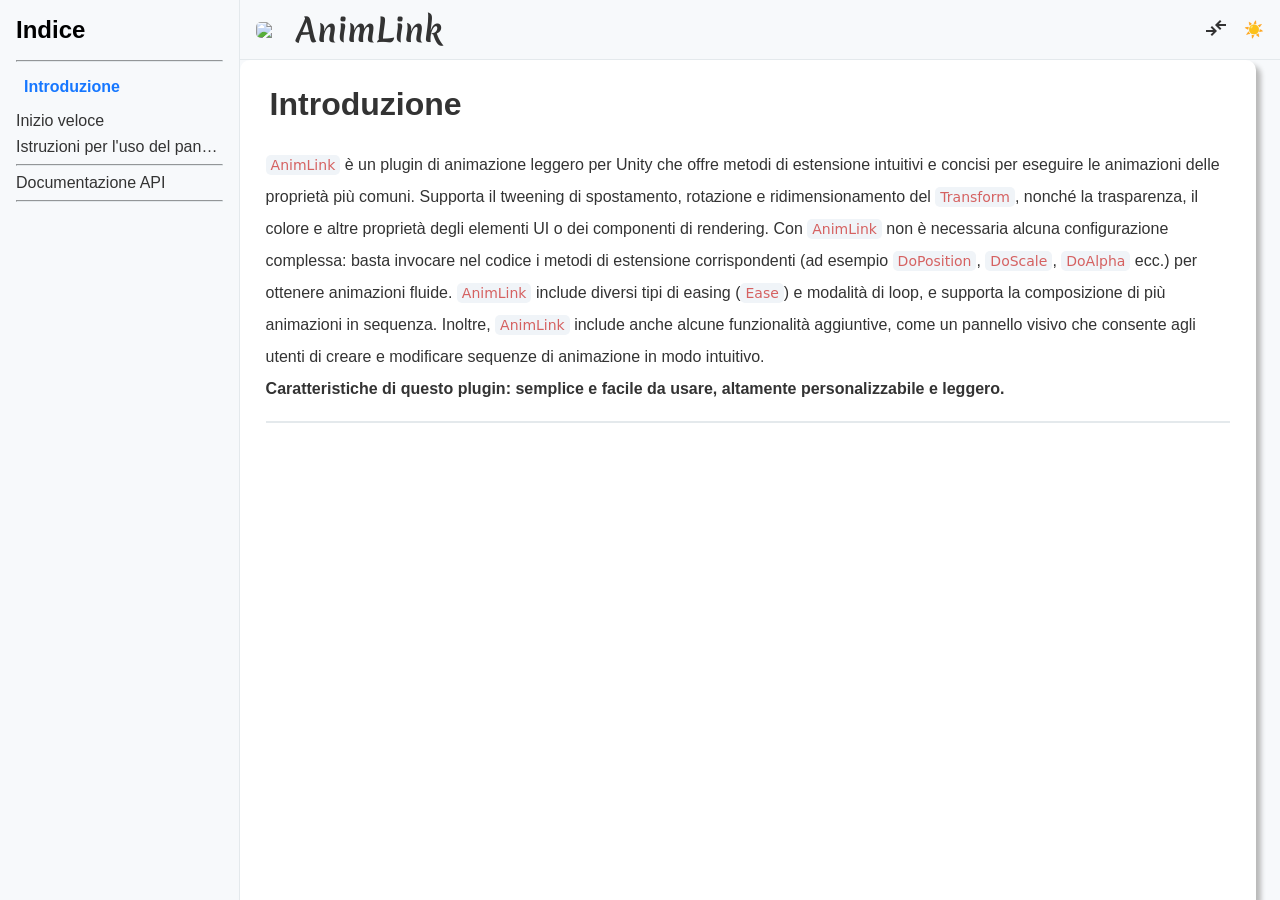
==== index.html @ 0d9405c3 "." ====
<!-- 语义元素(elemento semantico)是一个具有特定含义并能清楚、准确地描述其目的的实体。例如，<aside>、<header>、<section>、... -->
<!doctype html>
<html lang="it" translate="no">
  <head>
    <meta charset="UTF-8" />
    <meta name="viewport" content="width=device-width, initial-scale=1.0" />
    <title>Documentazione AnimLink</title>
    <link rel="stylesheet" href="styles/common-styles.css" id="common-styles" />
    <link rel="stylesheet" href="styles/styles1.css" id="style" />
    <link rel="preconnect" href="https://fonts.googleapis.com" />
    <link rel="preconnect" href="https://fonts.gstatic.com" crossorigin />
    <link
      rel="stylesheet"
      href="https://fonts.googleapis.com/css2?family=Material+Symbols+Outlined:opsz,wght,FILL,GRAD@24,400,0,0&icon_names=compare_arrows"
    />
    <link
      rel="icon"
      href="https://media.istockphoto.com/id/1302329383/vector/two-chain-links-icon-attach-lock-symbol.jpg?s=612x612&w=0&k=20&c=c-dxZOv-E63rdJJ40lKPbO2wbb9y9jJpZ-s10ArX2l8="
    />
    <link
      href="https://fonts.googleapis.com/css2?family=Merienda:wght@300..900&display=swap"
      rel="stylesheet"
    />
  </head>
  <body class="prevent-select">
    <!-- <div>是无意义的容器(“generic”) -->
    <div id="layout">
      <!-- 侧边栏 -->
      <!-- <aside> 是包含相对于主要内容而言边缘或次要内容的元素。 -->
      <aside id="sidebar">
        <h2>Indice</h2>
        <hr />
        <ul>
          <li>
            <a href="#intro" title="Introduzione">Introduzione</a>
          </li>
          <li>
            <a href="#getting-started" title="Inizio veloce">Inizio veloce</a>
          </li>
          <li>
            <a
              href="#visualization-panel"
              title="Istruzioni per l'uso del pannello di visualizzazione"
              >Istruzioni per l'uso del pannello di visualizzazione</a
            >
          </li>
          <li><hr /></li>
          <li>
            <a href="#API-doc" title="Documentazione API">Documentazione API</a>
          </li>
          <li><hr /></li>
        </ul>
      </aside>

      <!-- 主体区域 -->
      <!-- <main> 是一个语义元素，代表文档的主要内容。 -->
      <main id="main">
        <!-- 顶部栏 -->
        <!-- <header> 是一个语义元素，用于表示页面或某个区块的头部内容 -->
        <header id="header">
          <div class="logo">
            <img
              src="https://media.istockphoto.com/id/1302329383/vector/two-chain-links-icon-attach-lock-symbol.jpg?s=612x612&w=0&k=20&c=c-dxZOv-E63rdJJ40lKPbO2wbb9y9jJpZ-s10ArX2l8="
            />
            AnimLink
          </div>
          <div id="right-header">
            <div class="tooltip-wrapper">
              <span class="material-symbols-outlined" id="change-style-img">
                compare_arrows
              </span>
              <span class="tooltip"><p>Cambia stile</p></span>
            </div>
            <div class="tooltip-wrapper">
              <div id="theme-toggle">☀️</div>
              <span class="tooltip"><p>Cambia tema</p></span>
            </div>
          </div>
        </header>

        <!-- 菜单按钮(当视窗小于或等于800px) -->
        <div id="showSidebarDiv">
          <span id="showSidebarBtn"><p>☰ Menù laterale</p></span>
          <div id="translucentScreen"></div>
        </div>

        <!-- 内容区域 -->
        <!-- <article> 是一个元素，表示一个独立且可重复使用的内容。 -->
        <article id="contents">
          <!-- <section> 是一个语义元素，用来把内容按不同主题或话题进行细分，通常包含标题。 -->
          <section id="intro">
            <h1>Introduzione</h1>
            <p>
              <code>AnimLink</code> è un plugin di animazione leggero per Unity
              che offre metodi di estensione intuitivi e concisi per eseguire le
              animazioni delle proprietà più comuni. Supporta il tweening di
              spostamento, rotazione e ridimensionamento del
              <code>Transform</code>, nonché la trasparenza, il colore e altre
              proprietà degli elementi UI o dei componenti di rendering. Con
              <code>AnimLink</code> non è necessaria alcuna configurazione
              complessa: basta invocare nel codice i metodi di estensione
              corrispondenti (ad esempio <code>DoPosition</code>,
              <code>DoScale</code>, <code>DoAlpha</code> ecc.) per ottenere
              animazioni fluide. <code>AnimLink</code> include diversi tipi di
              easing (<code>Ease</code>) e modalità di loop, e supporta la
              composizione di più animazioni in sequenza. Inoltre,
              <code>AnimLink</code> include anche alcune funzionalità
              aggiuntive, come un pannello visivo che consente agli utenti di
              creare e modificare sequenze di animazione in modo intuitivo.
              <br />
              <strong
                >Caratteristiche di questo plugin: semplice e facile da usare,
                altamente personalizzabile e leggero.</strong
              >
            </p>
            <hr />
          </section>
          <section id="getting-started">
            <h1>Inizio veloce</h1>
            <ol style="margin-left: 1rem">
              <li>
                Scarica il plugin:
                <a href="AnimLink V.0.9.1-beta.unitypackage" download
                  >AnimLink V.0.9.1-beta</a
                >
                <br />
              </li>
              <li>
                Importa il plugin <code>AnimLink</code> nel tuo progetto Unity.
              </li>
              <li>
                Aggiungi uno script al <b>GameObject</b> su cui vuoi applicare
                l'animazione e scrivi:
                <br />
                <div class="code-panel">
                  <pre>
<code >using UnityEngine;
using AnimLink; // Prima di usare AnimLink nello script, è necessario importare il namespace AnimLink.
public class Test : MonoBehaviour
{
    public CanvasGroup canvasGroup;
    void Start()
    {
        // Movimento: sposta l'oggetto lungo l'asse X fino alla posizione 3f, in 2 secondi
        transform.DoPosition(3f, 2f, Axis.X).Play();
        // Scala: scala l'oggetto localmente a (2,2,2), in 2 secondi
        transform.DoScale(new Vector3(2f, 2f, 2f), 2f).Play();
        // Trasparenza: cambia l'opacità del CanvasGroup UI a 0 (completamente trasparente), in 1 secondo
        canvasGroup.DoAlpha(0f, 1f).Play();
    }
}</code></pre>
                </div>
              </li>
            </ol>

            <p>
              Nell'esempio sopra, <code>transform.DoPosition</code> equivale a
              modificare <code>transform.position</code> tramite interpolazione,
              ottenendo così un movimento fluido;
              <code>transform.DoScale</code> modifica
              <code>transform.localScale</code>;
              <code>canvasGroup.DoAlpha</code> invece modifica la proprietà
              <code>alpha</code> di <b>CanvasGroup</b> (<b>CanvasGroup</b>
              viene comunemente usato per controllare collettivamente l'opacità
              di più elementi UI). In questo modo puoi facilmente aggiungere
              animazioni agli oggetti direttamente dal codice.
            </p>
            <p>
              ✅ <strong>Suggerimento:</strong> Vuoi saperne di più? Dai
              un'occhiata agli esempi nella cartella
              <code>AnimLink/RunTime/Examples</code>!
            </p>
            <hr />
          </section>
          <section id="visualization-panel">
            <h1>🎬 Istruzioni per l'uso del Pannello Visuale</h1>
            <p>
              Per migliorare l'efficienza della configurazione delle animazioni
              e l'esperienza visiva, il plugin
              <strong><code>AnimLink</code></strong> include un sistema di
              script personalizzati per l'Editor che permette di modificare i
              comandi di animazione direttamente nell'Inspector di Unity. Di
              seguito vengono mostrati il pannello visuale, il flusso operativo
              e altre funzionalità.
            </p>

            <h2>🔹 Componente <code>AnimationCommandGroup</code></h2>
            <p>
              <code>AnimationCommandGroup</code> è uno dei componenti chiave di
              <code>AnimLink</code>, utilizzato per gestire in modo
              centralizzato più comandi di animazione. Ogni comando controlla un
              comportamento animato (ad esempio spostamento, transizione di
              opacità, cambio colore, ecc.). Il relativo
              <code>AnimationCommandGroupPropertyDrawer</code> disegna
              nell'<strong>Inspector</strong> una lista sequenziale di comandi.
              <br /><br />
              Per usarlo, basta aggiungere il componente
              <code>AnimationCommandGroup</code> all'oggetto di scena:
              nell'<strong>Inspector</strong> potrai aggiungere, modificare e
              rimuovere visivamente ogni comando animazione. Ogni commando
              consente di impostare il tipo di animazione (es.
              <code>DoPosition</code>, <code>DoAlpha</code>), il valore
              obiettivo, la durata, il tipo di easing, la modalità di loop e
              altro, e di cliccare un pulsante di anteprima per vedere in tempo
              reale l'effetto. <br /><br />
              Inoltre, ogni gruppo di comandi di animazione può essere
              configurato per essere riprodotto in modo simultaneo (cioè allo
              stesso tempo) o sequenziale. In questo modo è possibile creare
              rapidamente effetti animati complessi senza scrivere alcun codice
              di animazione, migliorando notevolmente l'efficienza dello
              sviluppo.
            </p>

            <div class="video">
              <h3>
                🎥 Video di esempio: aggiunta, configurazione e utilizzo di un
                gruppo di comandi
              </h3>
              <video
                controls
                preload="none"
                data-src="videos/add-config-use-commands.mp4"
              ></video>
            </div>

            <h2>🔹 Componente <code>AnimationCommand</code></h2>
            <p>
              Se ti serve un singolo effetto animato, puoi usare direttamente il
              componente <code>AnimationCommand</code>, che rappresenta un
              singolo comando. Ogni comando include tipo di animazione
              (spostamento, scala, opacità, ecc.), valore obiettivo, durata,
              easing, modalità di loop e altri parametri. Nel pannello
              <strong>Inspector</strong> è disegnato tramite
              <code>AnimationCommandPropertyDrawer</code> per un editing
              intuitivo, permettendoti di configurare l'animazione senza
              scrivere codice.
            </p>

            <div class="video">
              <h3>🎥 Video di esempio: utilizzo di AnimationCommand</h3>
              <video
                controls
                preload="none"
                data-src="videos/use-single-command.mp4"
              ></video>
            </div>

            <h2>🔹 Funzionalità Aggiuntive</h2>
            <p>
              Il plugin include inoltre diversi strumenti ausiliari per
              migliorare l'esperienza di editing:
            </p>
            <ul style="margin-left: 2rem">
              <li>
                <code>HelpBoxAttribute</code>: mostra un messagio di
                suggerimento nell'<strong>Inspector</strong>.
                <br />
                Esempio di codice:
                <br />
                <img src="images/helpbox-code.png" />
                <br />
                Esempio di effetto:
                <br />
                <img src="images/helpbox-inspector.png" />
              </li>
              <li>
                Componente <code>FunctionPlus</code>: ispirato a
                <strong>UnityEvent</strong> nell'<strong>Inspector</strong>, ma
                ottimizzato per questo plugin, offre una configurazione più
                flessibile delle chiamate di funzione.
                <code>FunctionPlus</code> supporta diversi tipi di argomenti
                (tra cui <code>int</code>, <code>float</code>,
                <code>string</code>, <code>List&lt;T&gt;</code>,
                <code>Vector3</code>, <code>Quaternion</code>), ma solo metodi
                con ritorno <code>void</code> o <code>IEnumerator</code>.
                <div class="video">
                  <h3>🎥 Video di esempio: utilizzo di FunctionPlus</h3>
                  <video
                    controls
                    preload="none"
                    data-src="videos/functionPlus.mp4"
                  ></video>
                </div>
                <p>
                  ✅ <strong>Suggerimento:</strong> il componente
                  <code>FunctionPlus</code> può essere utilizzato all'interno di
                  <code>AnimationCommandGroup</code> e non in
                  <code>AnimationCommand</code>.
                </p>
              </li>
            </ul>
            <hr />
          </section>

          <!-- table th(table header) 是表的表头。table tr(table row) 是表的一行。table td(table data)是表格元素 -->
          <section id="API-doc">
            <h2>
              Non è ancora pronta, ma arriverà presto, restate sintonizzati…
            </h2>
            <!--
            <h1>Documentazione API</h1>
            <p><strong>namespace:</strong><code>AnimLink</code></p>
            <hr />
            <h2>1. AnimationSequence</h2>
            <p>
              Gestisce ed esegue in sequenza una serie di comandi di animazione,
              ritardi e callback.
            </p>
            <h3>Proprietà pubbliche</h3>
            <p>
              <code>public List&lt;AnimationItem&gt; Items { get; }</code>:
              lista degli elementi aggiunti.
            </p>
            <h3>Metodi pubblici</h3>
            <pre
              class="code-panel"
            ><code>public AnimationSequence Append(IAnimationCommand command, bool wait = true) 
public AnimationSequence Append(float delay, bool gameTime = true) 
public AnimationSequence Append(Action action) 
public AnimationSequence Append(FunctionPlus functionPlus, bool wait = false)

public AnimationSequence Insert(int index, IAnimationCommand command, bool wait = true)
public AnimationSequence Insert(int index, FunctionPlus functionPlus, bool wait = false)
public AnimationSequence Insert(int index, float delay, bool gameTime = true)
public AnimationSequence Insert(int index, Action action)

public AnimationSequence RemoveAt(int index)
public AnimationSequence Remove(IAnimationCommand command)
public AnimationSequence Remove(FunctionPlus functionPlus)
public AnimationSequence Remove(Action action)

public AnimationSequence Clear()

public void Play()
public void Stop()
</code></pre>

            <p>
              <strong>Note:</strong> Append/Insert aggiungono comandi;
              Remove/RemoveAt/Clear li rimuovono; <code>Play()</code> avvia
              l'animazione, <code>Stop()</code> la ferma.
            </p>
            <hr />
            <h2>2. AnimLinkExtension (metodi di estensione)</h2>
            <p>
              Fornisce un'interfaccia animata a catena per i componenti comuni,
              restituendo un'istanza di
              <code>IAnimationCommand</code>, con supporto alla configurazione a
              catena.
            </p>
            <div class="table-wrapper">
              <table>
                <tr>
                  <th>Metodo</th>
                  <th>Firma del metodo</th>
                  <th>Descrizione</th>
                </tr>
                <tr>
                  <td>DoPath</td>
                  <td>
                    <pre><code>DoPath(this Transform t, Vector3[] path, float duration, int times, 
      DoPath.AnimType animType, DoPath.PathType pathType, Ease ease, 
      int samplesPerSegment=50)</code></pre>
                  </td>
                  <td>
                    Sposta lungo un percorso, supporta Lineare / Catmull-Rom /
                    Bézier.
                  </td>
                </tr>
                <tr>
                  <td>DoPosition (Asse)</td>
                  <td>
                    <pre><code>DoPosition(this Transform t, Axis axis, float target, float duration, 
          int times, DoPosition.AxisAnimType animType, Ease ease = Ease.Linear, 
          Space space = Space.World)</code></pre>
                  </td>
                  <td>Sposta lungo un asse specifico.</td>
                </tr>
                <tr>
                  <td>DoPosition (Vettore)</td>
                  <td>
                    <pre><code>DoPosition(this Transform t, Vector3 position, float duration, 
          int times, Base_AnimType animType, Ease ease = Ease.Linear, 
          Space space = Space.World)</code></pre>
                  </td>
                  <td>Sposta verso una posizione specifica.</td>
                </tr>
                <tr>
                  <td>DoScale (Asse)</td>
                  <td>
                    <pre><code>DoScale(this Transform transform, Axis axis, float target, float duration, 
        int times, Base_AnimType animType, Ease ease = Ease.Linear)</code></pre>
                  </td>
                  <td>Scala lungo l'asse specificato.</td>
                </tr>
                <tr>
                  <td>DoScale (Vettore)</td>
                  <td>
                    <pre><code>DoScale(this Transform transform, Vector3 localScale, float duration, 
        int times, Base_AnimType animType, Ease ease = Ease.Linear)</code></pre>
                  </td>
                  <td>Scala secondo il vettore 3D specificato.</td>
                </tr>

                <tr>
                  <td>DoRotation</td>
                  <td>
                    <pre><code>DoRotation(this Transform t, Vector3 eulerAngles, float duration, int times,
           Base_AnimType animType, Ease ease = Ease.Linear,
           DoRotation.RotateMode rotateMode = RotateMode.Fast,
           Space space = Space.World)</code></pre>
                  </td>
                  <td>Animazione di rotazione.</td>
                </tr>
                <tr>
                  <td>DoAlpha</td>
                  <td>
                    <pre><code>DoAlpha(this SpriteRenderer / CanvasGroup / Graphic / Material / MeshRenderer target,
        float alpha, float duration, int times, ValueAnimType animType,
        Ease ease = Ease.Linear[, int materialIndex])</code></pre>
                  </td>
                  <td>Animazione di trasparenza.</td>
                </tr>
                <tr>
                  <td>DoColor</td>
                  <td>
                    <pre><code>DoColor(this SpriteRenderer/Graphic/Material/MeshRenderer target,
        Color color, float duration, int times, ValueAnimType animType,
        Ease ease = Ease.Linear, bool doAlpha = false[, int materialIndex])</code></pre>
                  </td>
                  <td>Animazione di colore.</td>
                </tr>
                <tr>
                  <td>ShakePosition / ShakeScale</td>
                  <td>
                    <pre><code>ShakePosition(this Transform t, Axis axis, float duration, float magnitude)</code></pre>
                  </td>
                  <td>Animazione a scossa (posizione / scala).</td>
                </tr>
                <tr>
                  <td>AdvancedShake</td>
                  <td>
                    <pre><code>AdvancedShake(this Transform t, float duration, Axis axes, float returnDuration,
              AdvancedShake.AdvancedShakeType type)</code></pre>
                  </td>
                  <td>Scossa avanzata, supporta rumore e curve.</td>
                </tr>
                <tr>
                  <td>EasedT</td>
                  <td><code>float EasedT(float t, Ease ease)</code></td>
                  <td>Calcola il progresso in base al tipo di easing.</td>
                </tr>
                <tr>
                  <td>CatmullRom / CubicBezier</td>
                  <td>
                    <pre><code
                        >Vector3 CatmullRom(Vector3 p0, Vector3 p1, Vector3 p2, Vector3 p3, float t)
Vector3 CubicBezier(Vector3 p0, Vector3 p1, Vector3 p2, Vector3 p3, float t)</code
                      ></pre>
                  </td>
                  <td>Algoritmi di interpolazione del percorso.</td>
                </tr>
              </table>
            </div>
            <hr />
            <h2>3. MaterialPropertyBlockExtension</h2>
            <p>
              Estende <code>MaterialPropertyBlock</code> per supportare la
              cancellazione in blocco delle proprietà:
            </p>
            <pre
              class="code-panel"
            ><code> public static MaterialPropertyBlock Clear(this MaterialPropertyBlock block, Name_ names) </code></pre>
            <ul>
              <li>
                <code>Name_</code> è una enum che specifica quali proprietà
                (Color/Texture/Float/Vector/Matrix) cancellare.
              </li>
              <li>
                Il metodo rimuove tutte le proprietà specificate in
                <code>names</code> e restituisce una nuova istanza di
                <code>MaterialPropertyBlock</code>.
              </li>
            </ul>
            <hr />
            <h2>4. UtilityExtension (Utilità generiche)</h2>
            <p>
              Contiene metodi per esportare sequenze, accesso riflessivo
              [internal], estensioni enum, conversioni lista/array, elaborazione
              di path editor [internal]:
            </p>
            <h3>Esportare AnimationSequence</h3>
            <pre
              class="code-panel"
            ><code>ExportAnimationSequence(this AnimationCommand[] settings): AnimationSequence
ExportAnimationSequence(this List&lt;AnimationCommand&gt; settings): AnimationSequence
ExportAnimationSequence(this AnimationCommandGroup animationCommandGroup): AnimationSequence</code></pre>
            <h3>Esportare IAnimationCommand</h3>
            <pre
              class="code-panel"
            ><code>ExportAnimation(this AnimationCommand setting): IAnimationCommand</code></pre>
            <h3>Estensioni Enum</h3>
            <pre
              class="code-panel"
            ><code>HasMultipleFlags(this Enum @enum, bool allowZero = false): bool 
GetFlags&lt;T&gt;(this T enumValue) where T : Enum : IEnumerable&lt;T&gt; </code></pre>
            <h3>Ottenere l'istanza tramite riflessione [internal]</h3>
            <pre
              class="code-panel"
            ><code>GetObjectInstanceByReflection(string path, object obj): object</code></pre>
            <h3>Conversioni di tipo</h3>
            <pre
              class="code-panel"
            ><code>ConvertListType(this IList, Type targetListType): object 
ConvertArrayType(this Array, Type targetArrayType): object</code></pre>
            <h3>
              Gestione stringhe di percorso in Editor (solo UnityEditor
              [internal])
            </h3>
            <pre
              class="code-panel"
            ><code>ReplaceLastArrayDataOccurrence(this string path): string 
EndsWithArrayDataIndex(this string path): bool 
GetLastArrayDataIndex(this string path): int 
ReplaceLastArrayDataIndex(this string path, int newIndex): string</code></pre>
            <hr />
            <h2>
              5. AnimationCommand & AnimationCommandGroup (Pannello visivo)
            </h2>
            <p>
              <code>AnimationCommand</code> rappresenta un comando di
              animazione. È possibile convertirlo in un'istanza
              <code>IAnimationCommand</code> tramite
              <code>ExportAnimation()</code>.
            </p>
            <p>
              <code>AnimationCommandGroup</code> contiene più
              <code>AnimationCommand</code> e fornisce il metodo
              <code>ExportAnimationSequence()</code> per esportarli come una
              <code>AnimationSequence</code> da riprodurre.
            </p>
            <hr />
            <h2>7. Tipi Enum</h2>
            <div class="table-wrapper">
              <table>
                <tr>
                  <th>Enum</th>
                  <th>Descrizione</th>
                </tr>
                <tr>
                  <td><code>Ease</code></td>
                  <td>
                    Opzioni di easing come Linear, Sine, Quad, Cubic, Quart,
                    Quint, Expo, Circ, Back, Elastic, Bounce, ecc.
                  </td>
                </tr>
                <tr>
                  <td><code>Base_AnimType</code></td>
                  <td>None, PingPong, Increment</td>
                </tr>
                <tr>
                  <td><code>ValueAnimType</code></td>
                  <td>None, PingPong, Increment, Decrement</td>
                </tr>
                <tr>
                  <td><code>Axis</code></td>
                  <td>None, X, Y, Z (combinabili con flag)</td>
                </tr>
              </table>
            </div>
            <hr />
            <h2>8. Interfaccia IAnimationCommand</h2>
            <p>Interfaccia per tutti i comandi di animazione.</p>
            <h3>Proprietà pubbliche</h3>
            <ul>
              <li>
                <code>float Duration { get; }</code>: durata dell'animazione
                (secondi).
              </li>
              <li>
                <code>int Times { get; }</code>: numero di ripetizioni
                dell'animazione.
              </li>
              <li>
                <code>float ReturnDuration { get; }</code>: durata di ritorno
                (usata principalmente da <code>AdvancedShake</code>).
              </li>
              <li>
                <code>bool IsPlaying { get; }</code>: indica se l'animazione è
                attualmente in esecuzione.
              </li>
              <li>
                <code>UnityEngine.Object TargetObject { get; }</code>: oggetto
                target dell'animazione.
              </li>
            </ul>
            <h3>Metodi pubblici</h3>
            <pre
              class="code-panel"
            ><code>// Avvia l'animazione e restituisce se stesso per chaining 
public IAnimationCommand Play();
// Ferma l'animazione
public IAnimationCommand Stop();

// Riprende l'animazione (dopo uno Stop)
public void Resume();

// Imposta una nuova durata per l'animazione mantenendo invariata la proporzione di avanzamento corrente
public void SetDuration(float duration);

// Riduce la velocità dell'animazione di un fattore specificato
public void SlowDownBy(float factor);

// Aumenta la velocità dell'animazione di un fattore specificato
public void SpeedUpBy(float factor);

// Registra un callback da eseguire al termine
public IAnimationCommand AddOnComplete(Action action);

// Rimuove un callback precedentemente registrato
public IAnimationCommand RemoveOnComplete(Action action);
</code></pre>

            <hr />

            <h2>9. FunctionPlus (Pannello Visivo)</h2>
            <p>
              Fornisce la funzionalità per invocare metodi dinamicamente tramite
              un'interfaccia visiva, supportando la configurazione dei parametri
              e l'invocazione di metodi coroutine.
            </p>
            <h3>Proprietà Pubbliche</h3>
            <ul>
              <li>
                <code>bool IsIEnumerator { get; }</code>: Indica se il metodo
                selezionato è una coroutine (cioè restituisce
                <code>IEnumerator</code>).
              </li>
              <li>
                <code>bool IsMissing { get; }</code>: Indica se il metodo
                selezionato è mancante (ad esempio, se è stato eliminato o
                rinominato).
              </li>
            </ul>
            <h3>Metodi Pubblici</h3>
            <pre
              class="code-panel"
            ><code>// Esegue il metodo attualmente selezionato.
public void InvokeMethod()

// Ottiene l'iteratore del metodo corrente, utile per le coroutine (es. StartCoroutine)
public IEnumerator GetIEnumerator()</code></pre>
            <hr />
            -->
          </section>
          <section id="page-not-found">
            <p>404</p>
            <p>Pagina non trovata</p>
            <span><a href="#intro">→Torna all'introduzione</a></span>
          </section>
        </article>
      </main>
    </div>
    <script src="main.js"></script>
  </body>
</html>
---- styles/common-styles.css ----
/* --------------------------------------------- 通用风格 --------------------------------------------- */
/* ---------- 全局重置与字体 ---------- */
* {
  margin: 0;
  padding: 0;
  /*
  margin: 边距是元素边缘与其他附近元素之间的外部空间。
  padding: 填充是元素内容与其边框之间的内部空间。
  */
  box-sizing: border-box;
}

body {
  font-family: Arial, sans-serif;
  color: var(--base-color);
  background: var(--base-bg-color2);
  min-width: 350px;
}

/* ---------- 全局变量 ---------- */
html {
  /* 或 :root { variables } 优先级更高 */
  /* ---------- 浅色主题 ---------- */
  --base-color: #333;
  --base-bg-color1: #f7f9fb;
  --base-bg-color2: #ffffff;
  --sidebar-element-hover-color: #000000;
  --sidebar-element-active-color: #1677ff;
  --scrollbar-color: #727272;
  --scrollbar-hover-color: #676767;
  --box-shadow-color: #b9b9b9;
  --code-element-bg-color: #f0f4f8;
  --code-element-color: #d56161;
  --header-height: 60px;
  --border-color: #e4e9ec;
}

/* ---------- 深色主题 ---------- */
.dark {
  --base-color: #ddd;
  --base-bg-color1: #050709;
  --base-bg-color2: #0a0e13;
  --sidebar-element-hover-color: #fff;
  --sidebar-element-active-color: #0053c8;
  --scrollbar-color: #fff;
  --scrollbar-hover-color: #dedede;
  --box-shadow-color: #131313;
  --code-element-bg-color: #0d141a;
  --border-color: #2a353c;
}

/* ---------- main translation ---------- */
#main {
  transition: margin 0.25s ease-out;
}

/* ---------- 阻止用户选择或拖拽 ---------- */
.prevent-select {
  -webkit-user-select: none;
  -ms-user-select: none;
  -moz-user-select: none;
  user-select: none;
}

img,
a {
  -webkit-user-drag: none;
  -khtml-user-drag: none;
  -moz-user-drag: none;
  -o-user-drag: none;
}

/* ---------- 通用：视频风格 ---------- */
.video h3 {
  margin-top: 0.5rem;
}

.video {
  display: flex;
  flex-direction: column;
  justify-content: center;
  align-items: center;
}

.video video {
  border-radius: 5px;
  border: 1px solid var(--border-color);
  width: 80%; /* 相对于父元素宽度 */
  max-width: 600px; /* 最大宽度限制 */
  min-width: 300px; /* 最小宽度限制 */
}

/* ---------- 通用：自定义滚动条 ---------- */
/* 整个scrollbar */
::-webkit-scrollbar {
  width: 0.4rem;
  height: 0.4rem;
}

/* scrollbar的跳 */
::-webkit-scrollbar-thumb {
  background: var(--scrollbar-color);
  border-radius: 10px;
}

/* scrollbar被鼠标悬停 */
::-webkit-scrollbar-thumb:hover {
  background: var(--scrollbar-hover-color);
}

/* scrollbar的背景 */
::-webkit-scrollbar-track {
  background-color: var(--base-bg-color1);
}

/* ---------- 通用: 顶部 Header(main的一部分) ---------- */
#header {
  height: var(--header-height);
  padding: 1rem;
  display: flex;
  justify-content: space-between;
  /* space-between: 首尾不留空白;中间的每个元素之间平均分配间距 
     space-around: 每个元素左右都留有相等的间距;首尾两侧的间距是中间间距的一半
     space-evenly: 每个元素之间和两侧的空白都完全相等
  */
  background: var(--base-bg-color1);
  border-bottom: 1px solid var(--border-color);
  z-index: 10;
}

#header .logo {
  display: flex;
  align-items: center; /* 垂直居中 */
  gap: 0.5rem; /* logo和标题之间的间距 */
  font-weight: bold;
  font-family: "Merienda";
  font-size: 2rem;
}

#header .logo img {
  width: 2rem;
  border-radius: 5px;
}

#right-header {
  display: flex;
  align-items: center;
  justify-content: center;
  gap: 1rem;
}

#lang-toggle {
  height: 1rem;
  transition: all 0.2s ease;
}

#lang-toggle:hover {
  cursor: pointer;
  transform: scale(2);
}

#lang-toggle:active {
  transform: scale(1);
}

#theme-toggle {
  cursor: pointer;
  border: none;
  background: none;
  transition: all 0.2s ease;
}

#theme-toggle:hover {
  transform: scale(2) rotateZ(1turn);
}

#theme-toggle:active {
  transform: scale(1);
}

@keyframes forward-rotate-scale {
  from {
    transform: rotateZ(0) scale(1);
  }
  to {
    transform: rotateZ(180deg) scale(1.5);
  }
}

@keyframes backward-rotate-scale {
  from {
    transform: rotateZ(0) scale(1.5);
  }
  to {
    transform: rotateZ(-180deg) scale(1);
  }
}

/* 悬停且未按下 */
#change-style-img:hover {
  animation: forward-rotate-scale 0.25s ease-out 1 normal forwards;
}

/* 按下时或闲置时 */
#change-style-img:active,
#change-style-img {
  animation: backward-rotate-scale 0.25s ease-out 1 normal forwards;
}

#change-style-img {
  cursor: pointer;
}

/* ----------- 工具提示 ---------- */
.tooltip-wrapper {
  position: relative;
}

.tooltip {
  width: max-content;
  padding: 6px 10px;
  border-radius: 4px;
  font-size: 0.875rem;
  font-family: Arial, Helvetica, sans-serif;
  box-shadow: 0 2px 6px rgba(0, 0, 0, 0.2);
  background-color: #333;
  color: #fff;
  visibility: hidden;
  position: absolute;
  right: 0;
  left: auto;
  top: 50%;
  pointer-events: none; /* 使其hover时，不会触发任何event */
  opacity: 0;
  /*      所有类型|时间|延迟|缓动类型 */
  transition: all 0.25s 0s ease-out;
}

.tooltip-wrapper:hover .tooltip {
  visibility: visible;
  opacity: 1;
  transform: translateY(70%);
}

/* ---------- 通用：分割线，列表，连接和图片风格 ---------- */
section a {
  color: var(--sidebar-element-active-color);
}

section hr {
  margin: 1rem 0;
  border: 1px solid var(--border-color);
}

section ol,
section ul {
  padding-left: 1rem;
}

section img {
  border-radius: 5px;
  width: 80%; /* 相对于父元素宽度 */
  max-width: 600px; /* 最大宽度限制 */
  min-width: 250px; /* 最小宽度限制 */
}

/* ---------- 通用：突出显示文本的风格 ---------- */
/* parent 不是 pre */
:not(pre) > code {
  padding: 2px 5px;
  background: var(--code-element-bg-color);
  border-radius: 5px;
}

code {
  color: var(--code-element-color);
  font-weight: normal;
  font-size: 14px;
  font-family:
    system-ui,
    -apple-system,
    BlinkMacSystemFont,
    "Segoe UI",
    Roboto,
    Oxygen,
    Ubuntu,
    Cantarell,
    "Open Sans",
    "Helvetica Neue",
    sans-serif;
}

/* ---------- 通用：表格的风格 ----------*/

.table-wrapper {
  max-width: 100%;
  overflow-x: auto;
  border-left: 1px solid var(--border-color);
  border-right: 1px solid var(--border-color);
}

table {
  width: 100%;
  border-collapse: collapse;
  font-weight: bold;
  background-color: var(--base-bg-color2);
}

table th {
  background-color: var(--base-bg-color1);
  color: var(--base-color, #333);
  padding: 0.75rem 1rem;
  border: 1px solid var(--border-color);
}

table td {
  padding: 0.75rem 1rem;
  border: 1px solid var(--border-color);
}

/* 代码样式：不自动换行 */
table code {
  display: block;
  font-family: Consolas, "Courier New", monospace;
  font-size: 0.875rem;
  line-height: 1.4;
  background-color: #1e1e1e;
  color: #f8f8f2;
  padding: 0.5rem;
  border-radius: 5px;
}

/* ---------- 通用：代码面板 ---------- */
.code-panel {
  max-width: 95%;
  border: 1px solid #ccc;
  border-radius: 8px;
  background-color: #1e1e1e;
  padding: 1rem;
  box-shadow: 0 0 10px rgba(0, 0, 0, 0.3);
  margin: 0 0 1.5rem 0;
  overflow: auto;
}

.code-panel pre {
  line-height: 1.5rem;
}

.code-panel code {
  color: #f8f8f2;
  font-family: Consolas, "Courier New", monospace;
  font-size: 1rem;
  line-height: 10px;
  -webkit-user-select: text;
  -ms-user-select: text;
  user-select: text;
}

/* ---------- 通用：自动换行 ---------- */

h1,
h2,
h3,
code:not(:is(pre code, table code)),
p {
  word-break: break-word;
}
---- styles/styles1.css ----
/* --------------------------------------------- 风格1 --------------------------------------------- */
/* ---------- 布局 ---------- */
#layout {
  display: flex; /* 它将容器变成灵活的容器。默认：横向 */
  height: 100lvh;
}

#main {
  margin-left: 240px;
  display: flex;
  flex-direction: column;
  flex: 1;
  height: 100%;
  overflow: auto;
}

/* ---------- 侧边栏 ---------- */
#sidebar {
  width: 240px;
  position: fixed;
  top: 0;
  left: 0;
  bottom: 0;
  padding: 1rem;
  background: var(--base-bg-color1);
  border-right: 1px solid var(--border-color);
  overflow-y: auto;
  transition:
    width 0.25s ease-out,
    transform 0.25s ease-out;
  z-index: 15;
}

#sidebar * {
  transition: all 0.25s ease;
}

#sidebar h2 {
  margin-bottom: 1rem;
  color: var(--sidebar-element-hover-color);
}

#sidebar li {
  list-style: none;
  margin: 0.5rem 0;
}

#sidebar li a {
  display: block; /* 该元素占据其容器的全部可用宽度（默认情况下）。 */
  text-decoration: none; /* 不显示下横线 */
  color: var(--base-color);
  white-space: nowrap; /* 不换行 */
  text-overflow: ellipsis; /* 溢出的话显示"..." */
  overflow: hidden; /* 不显示溢出 */
}

#sidebar a:hover {
  color: var(--sidebar-element-hover-color);
  transform: scale(1.05);
}

#sidebar a.active {
  font-weight: bold;
  color: var(--sidebar-element-active-color);
  padding: 0.5rem;
}

#sidebar hr {
  border-color: var(--border-color);
}

/* ---------- 内容区(main的一部分) ---------- */
#contents {
  padding-right: 24px;
  background-color: var(--base-bg-color1);
  height: 100%;
  line-height: 2rem;
  overflow: auto;
}

#contents h1 {
  margin-bottom: 27px;
  font-size: 2rem;
  line-height: 2.25rem;
  padding-left: 1.5rem; /* 流出左边的空间给#(伪元素) */
  padding-right: 1.5rem;
  margin-left: -1.25rem;
  position: relative;
  width: fit-content;
}

/* 伪元素的样式 */
#contents h1::before {
  cursor: pointer;
  content: "#";
  position: absolute;
  transform: scale(0);
  font-size: 1rem;
  left: 0.5rem;
  transition: all 0.2s ease;
}
#contents h1::after {
  cursor: pointer;
  content: "#";
  position: absolute;
  transform: scale(0);
  font-size: 1rem;
  right: 0.5rem;
  transition: all 0.2s ease;
}

/* Hover 时，让它从 0 -> 1.5 放大，并带动画 */
#contents h1:hover::before {
  transform: scale(1.5);
  color: var(--sidebar-element-hover-color);
}
#contents h1:hover::after {
  transform: scale(1.5);
  color: var(--sidebar-element-hover-color);
}

/* 点击时，让它从 1.5 -> 1 缩小，并带动画 */
#contents h1:active::before {
  transform: scale(1);
  color: var(--sidebar-element-active-color);
}
#contents h1:active::after {
  transform: scale(1);
  color: var(--sidebar-element-active-color);
}

#contents h2 {
  margin-top: 0.5rem;
}

#contents section:target {
  position: relative;
  min-height: 100%;
  max-width: 100%;
  visibility: visible;
  padding: 2vw;
  transform: translateY(0);
  opacity: 1;
}

/* section的背景 */
#contents section {
  position: fixed;
  background: var(--base-bg-color2);
  transform: scale(0);
  border-radius: 10px 10px 0 0;
  box-shadow: 5px 5px 5px 0 var(--box-shadow-color);
  visibility: hidden;
  opacity: 0;
  transform: translateY(-100px);
  transition:
    transform 1s ease,
    opacity 1s ease;
}

/* ---------- 未知页面 ---------- */
#page-not-found:target {
  display: flex;
  flex-direction: column;
  justify-content: center;
  align-items: center;
  gap: 2rem;
}

#page-not-found p {
  font-size: 4rem;
  font-family: "Merienda", cursive;
}

/* ---------- 侧边栏显示按钮风格(初始状态：不显示) ---------- */
#showSidebarDiv {
  display: none;
  top: var(--header-height);
  height: 2rem;
  background: var(--base-bg-color1);
  padding: 0.5rem;
  align-items: center;
  border-bottom: 0.5px solid var(--border-color);
}

#translucentScreen {
  background: #00000080;
  position: fixed;
  pointer-events: none;
  opacity: 0;
  top: 0;
  left: 0;
  width: 100vw;
  height: 100vh;
  z-index: 14;
  transition: all 0.25s ease-out;
}

/* ---------- 响应式设计 ---------- */
@media (max-width: 800px) {
  #sidebar {
    width: 300px;
    transform: translateX(-300px);
  }

  #sidebar.show {
    transform: translateX(0);
  }

  #main {
    margin-left: 0;
  }

  #translucentScreen.show {
    opacity: 1;
    pointer-events: all;
  }

  #showSidebarDiv {
    display: flex;
  }

  #showSidebarDiv span:hover {
    cursor: pointer;
  }

  /* ---------- 风格灵感info ---------- */
  .styleInfo {
    visibility: hidden;
    opacity: 0;
    transition: opacity 0.5s ease-out;
  }

  #sidebar.show ~ pre .styleInfo {
    visibility: visible;
    opacity: 1;
  }
}

/* ----------- 风格灵感info ----------*/
.styleInfo {
  position: absolute;
  bottom: 0;
  z-index: 15;
  font-family: Arial, Helvetica, sans-serif;
}
.styleInfo a {
  text-decoration: none;
  color: var(--sidebar-element-active-color);
}

/* 风格灵感来自： https://schema-render.js.org/core-react/001-intro */
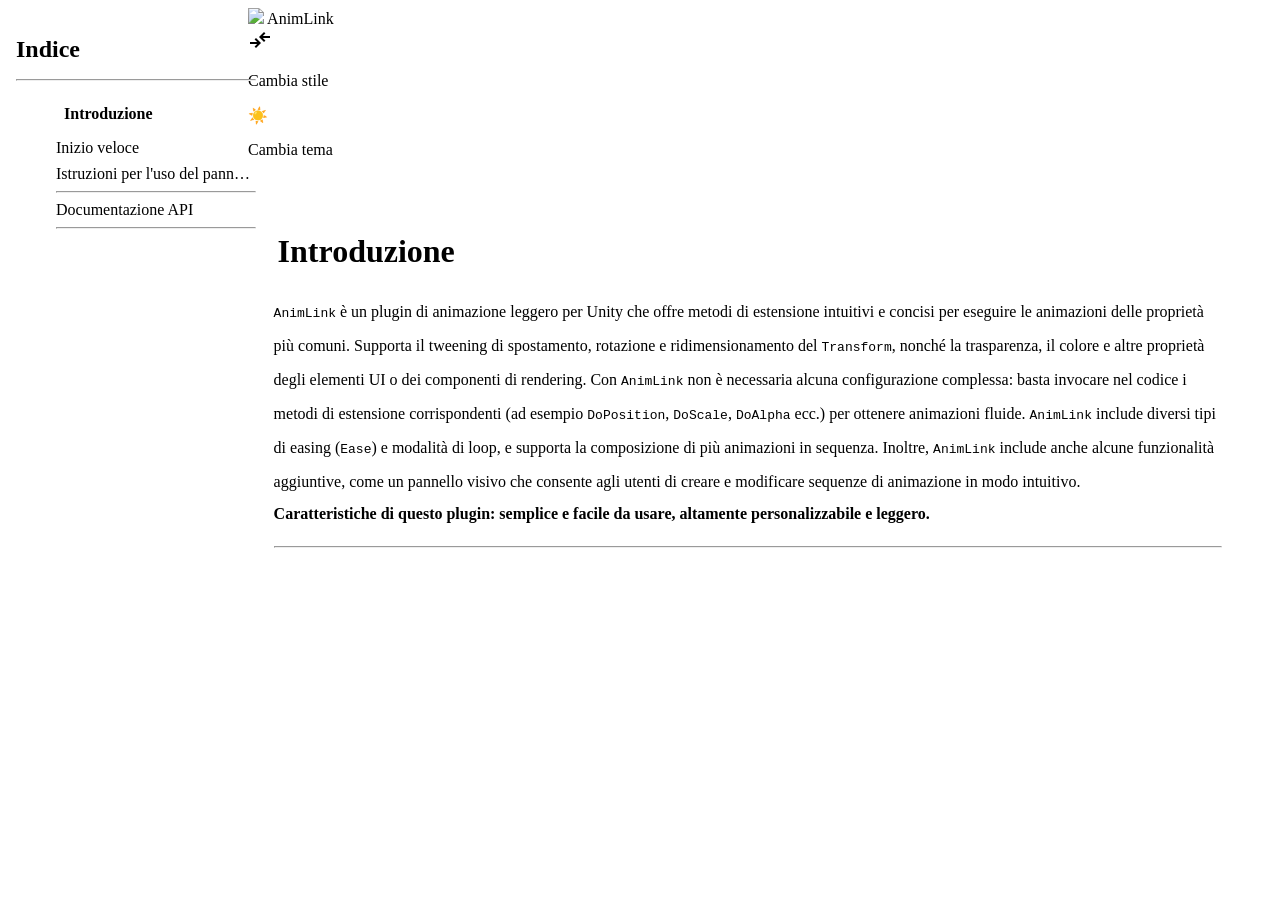
==== commit 1dc69e97: "Changes to be committed: 	new file:   index.html 	new file:   src/AnimLink 0.9.1-beta/Runtime/Attrib" ====
--- a/index.html
+++ b/index.html
@@ -1,666 +1,666 @@
-<!-- 语义元素(elemento semantico)是一个具有特定含义并能清楚、准确地描述其目的的实体。例如，<aside>、<header>、<section>、... -->
-<!doctype html>
-<html lang="it" translate="no">
-  <head>
-    <meta charset="UTF-8" />
-    <meta name="viewport" content="width=device-width, initial-scale=1.0" />
-    <title>Documentazione AnimLink</title>
-    <link rel="stylesheet" href="styles/common-styles.css" id="common-styles" />
-    <link rel="stylesheet" href="styles/styles1.css" id="style" />
-    <link rel="preconnect" href="https://fonts.googleapis.com" />
-    <link rel="preconnect" href="https://fonts.gstatic.com" crossorigin />
-    <link
-      rel="stylesheet"
-      href="https://fonts.googleapis.com/css2?family=Material+Symbols+Outlined:opsz,wght,FILL,GRAD@24,400,0,0&icon_names=compare_arrows"
-    />
-    <link
-      rel="icon"
-      href="https://media.istockphoto.com/id/1302329383/vector/two-chain-links-icon-attach-lock-symbol.jpg?s=612x612&w=0&k=20&c=c-dxZOv-E63rdJJ40lKPbO2wbb9y9jJpZ-s10ArX2l8="
-    />
-    <link
-      href="https://fonts.googleapis.com/css2?family=Merienda:wght@300..900&display=swap"
-      rel="stylesheet"
-    />
-  </head>
-  <body class="prevent-select">
-    <!-- <div>是无意义的容器(“generic”) -->
-    <div id="layout">
-      <!-- 侧边栏 -->
-      <!-- <aside> 是包含相对于主要内容而言边缘或次要内容的元素。 -->
-      <aside id="sidebar">
-        <h2>Indice</h2>
-        <hr />
-        <ul>
-          <li>
-            <a href="#intro" title="Introduzione">Introduzione</a>
-          </li>
-          <li>
-            <a href="#getting-started" title="Inizio veloce">Inizio veloce</a>
-          </li>
-          <li>
-            <a
-              href="#visualization-panel"
-              title="Istruzioni per l'uso del pannello di visualizzazione"
-              >Istruzioni per l'uso del pannello di visualizzazione</a
-            >
-          </li>
-          <li><hr /></li>
-          <li>
-            <a href="#API-doc" title="Documentazione API">Documentazione API</a>
-          </li>
-          <li><hr /></li>
-        </ul>
-      </aside>
-
-      <!-- 主体区域 -->
-      <!-- <main> 是一个语义元素，代表文档的主要内容。 -->
-      <main id="main">
-        <!-- 顶部栏 -->
-        <!-- <header> 是一个语义元素，用于表示页面或某个区块的头部内容 -->
-        <header id="header">
-          <div class="logo">
-            <img
-              src="https://media.istockphoto.com/id/1302329383/vector/two-chain-links-icon-attach-lock-symbol.jpg?s=612x612&w=0&k=20&c=c-dxZOv-E63rdJJ40lKPbO2wbb9y9jJpZ-s10ArX2l8="
-            />
-            AnimLink
-          </div>
-          <div id="right-header">
-            <div class="tooltip-wrapper">
-              <span class="material-symbols-outlined" id="change-style-img">
-                compare_arrows
-              </span>
-              <span class="tooltip"><p>Cambia stile</p></span>
-            </div>
-            <div class="tooltip-wrapper">
-              <div id="theme-toggle">☀️</div>
-              <span class="tooltip"><p>Cambia tema</p></span>
-            </div>
-          </div>
-        </header>
-
-        <!-- 菜单按钮(当视窗小于或等于800px) -->
-        <div id="showSidebarDiv">
-          <span id="showSidebarBtn"><p>☰ Menù laterale</p></span>
-          <div id="translucentScreen"></div>
-        </div>
-
-        <!-- 内容区域 -->
-        <!-- <article> 是一个元素，表示一个独立且可重复使用的内容。 -->
-        <article id="contents">
-          <!-- <section> 是一个语义元素，用来把内容按不同主题或话题进行细分，通常包含标题。 -->
-          <section id="intro">
-            <h1>Introduzione</h1>
-            <p>
-              <code>AnimLink</code> è un plugin di animazione leggero per Unity
-              che offre metodi di estensione intuitivi e concisi per eseguire le
-              animazioni delle proprietà più comuni. Supporta il tweening di
-              spostamento, rotazione e ridimensionamento del
-              <code>Transform</code>, nonché la trasparenza, il colore e altre
-              proprietà degli elementi UI o dei componenti di rendering. Con
-              <code>AnimLink</code> non è necessaria alcuna configurazione
-              complessa: basta invocare nel codice i metodi di estensione
-              corrispondenti (ad esempio <code>DoPosition</code>,
-              <code>DoScale</code>, <code>DoAlpha</code> ecc.) per ottenere
-              animazioni fluide. <code>AnimLink</code> include diversi tipi di
-              easing (<code>Ease</code>) e modalità di loop, e supporta la
-              composizione di più animazioni in sequenza. Inoltre,
-              <code>AnimLink</code> include anche alcune funzionalità
-              aggiuntive, come un pannello visivo che consente agli utenti di
-              creare e modificare sequenze di animazione in modo intuitivo.
-              <br />
-              <strong
-                >Caratteristiche di questo plugin: semplice e facile da usare,
-                altamente personalizzabile e leggero.</strong
-              >
-            </p>
-            <hr />
-          </section>
-          <section id="getting-started">
-            <h1>Inizio veloce</h1>
-            <ol style="margin-left: 1rem">
-              <li>
-                Scarica il plugin:
-                <a href="AnimLink V.0.9.1-beta.unitypackage" download
-                  >AnimLink V.0.9.1-beta</a
-                >
-                <br />
-              </li>
-              <li>
-                Importa il plugin <code>AnimLink</code> nel tuo progetto Unity.
-              </li>
-              <li>
-                Aggiungi uno script al <b>GameObject</b> su cui vuoi applicare
-                l'animazione e scrivi:
-                <br />
-                <div class="code-panel">
-                  <pre>
-<code >using UnityEngine;
-using AnimLink; // Prima di usare AnimLink nello script, è necessario importare il namespace AnimLink.
-public class Test : MonoBehaviour
-{
-    public CanvasGroup canvasGroup;
-    void Start()
-    {
-        // Movimento: sposta l'oggetto lungo l'asse X fino alla posizione 3f, in 2 secondi
-        transform.DoPosition(3f, 2f, Axis.X).Play();
-        // Scala: scala l'oggetto localmente a (2,2,2), in 2 secondi
-        transform.DoScale(new Vector3(2f, 2f, 2f), 2f).Play();
-        // Trasparenza: cambia l'opacità del CanvasGroup UI a 0 (completamente trasparente), in 1 secondo
-        canvasGroup.DoAlpha(0f, 1f).Play();
-    }
-}</code></pre>
-                </div>
-              </li>
-            </ol>
-
-            <p>
-              Nell'esempio sopra, <code>transform.DoPosition</code> equivale a
-              modificare <code>transform.position</code> tramite interpolazione,
-              ottenendo così un movimento fluido;
-              <code>transform.DoScale</code> modifica
-              <code>transform.localScale</code>;
-              <code>canvasGroup.DoAlpha</code> invece modifica la proprietà
-              <code>alpha</code> di <b>CanvasGroup</b> (<b>CanvasGroup</b>
-              viene comunemente usato per controllare collettivamente l'opacità
-              di più elementi UI). In questo modo puoi facilmente aggiungere
-              animazioni agli oggetti direttamente dal codice.
-            </p>
-            <p>
-              ✅ <strong>Suggerimento:</strong> Vuoi saperne di più? Dai
-              un'occhiata agli esempi nella cartella
-              <code>AnimLink/RunTime/Examples</code>!
-            </p>
-            <hr />
-          </section>
-          <section id="visualization-panel">
-            <h1>🎬 Istruzioni per l'uso del Pannello Visuale</h1>
-            <p>
-              Per migliorare l'efficienza della configurazione delle animazioni
-              e l'esperienza visiva, il plugin
-              <strong><code>AnimLink</code></strong> include un sistema di
-              script personalizzati per l'Editor che permette di modificare i
-              comandi di animazione direttamente nell'Inspector di Unity. Di
-              seguito vengono mostrati il pannello visuale, il flusso operativo
-              e altre funzionalità.
-            </p>
-
-            <h2>🔹 Componente <code>AnimationCommandGroup</code></h2>
-            <p>
-              <code>AnimationCommandGroup</code> è uno dei componenti chiave di
-              <code>AnimLink</code>, utilizzato per gestire in modo
-              centralizzato più comandi di animazione. Ogni comando controlla un
-              comportamento animato (ad esempio spostamento, transizione di
-              opacità, cambio colore, ecc.). Il relativo
-              <code>AnimationCommandGroupPropertyDrawer</code> disegna
-              nell'<strong>Inspector</strong> una lista sequenziale di comandi.
-              <br /><br />
-              Per usarlo, basta aggiungere il componente
-              <code>AnimationCommandGroup</code> all'oggetto di scena:
-              nell'<strong>Inspector</strong> potrai aggiungere, modificare e
-              rimuovere visivamente ogni comando animazione. Ogni commando
-              consente di impostare il tipo di animazione (es.
-              <code>DoPosition</code>, <code>DoAlpha</code>), il valore
-              obiettivo, la durata, il tipo di easing, la modalità di loop e
-              altro, e di cliccare un pulsante di anteprima per vedere in tempo
-              reale l'effetto. <br /><br />
-              Inoltre, ogni gruppo di comandi di animazione può essere
-              configurato per essere riprodotto in modo simultaneo (cioè allo
-              stesso tempo) o sequenziale. In questo modo è possibile creare
-              rapidamente effetti animati complessi senza scrivere alcun codice
-              di animazione, migliorando notevolmente l'efficienza dello
-              sviluppo.
-            </p>
-
-            <div class="video">
-              <h3>
-                🎥 Video di esempio: aggiunta, configurazione e utilizzo di un
-                gruppo di comandi
-              </h3>
-              <video
-                controls
-                preload="none"
-                data-src="videos/add-config-use-commands.mp4"
-              ></video>
-            </div>
-
-            <h2>🔹 Componente <code>AnimationCommand</code></h2>
-            <p>
-              Se ti serve un singolo effetto animato, puoi usare direttamente il
-              componente <code>AnimationCommand</code>, che rappresenta un
-              singolo comando. Ogni comando include tipo di animazione
-              (spostamento, scala, opacità, ecc.), valore obiettivo, durata,
-              easing, modalità di loop e altri parametri. Nel pannello
-              <strong>Inspector</strong> è disegnato tramite
-              <code>AnimationCommandPropertyDrawer</code> per un editing
-              intuitivo, permettendoti di configurare l'animazione senza
-              scrivere codice.
-            </p>
-
-            <div class="video">
-              <h3>🎥 Video di esempio: utilizzo di AnimationCommand</h3>
-              <video
-                controls
-                preload="none"
-                data-src="videos/use-single-command.mp4"
-              ></video>
-            </div>
-
-            <h2>🔹 Funzionalità Aggiuntive</h2>
-            <p>
-              Il plugin include inoltre diversi strumenti ausiliari per
-              migliorare l'esperienza di editing:
-            </p>
-            <ul style="margin-left: 2rem">
-              <li>
-                <code>HelpBoxAttribute</code>: mostra un messagio di
-                suggerimento nell'<strong>Inspector</strong>.
-                <br />
-                Esempio di codice:
-                <br />
-                <img src="images/helpbox-code.png" />
-                <br />
-                Esempio di effetto:
-                <br />
-                <img src="images/helpbox-inspector.png" />
-              </li>
-              <li>
-                Componente <code>FunctionPlus</code>: ispirato a
-                <strong>UnityEvent</strong> nell'<strong>Inspector</strong>, ma
-                ottimizzato per questo plugin, offre una configurazione più
-                flessibile delle chiamate di funzione.
-                <code>FunctionPlus</code> supporta diversi tipi di argomenti
-                (tra cui <code>int</code>, <code>float</code>,
-                <code>string</code>, <code>List&lt;T&gt;</code>,
-                <code>Vector3</code>, <code>Quaternion</code>), ma solo metodi
-                con ritorno <code>void</code> o <code>IEnumerator</code>.
-                <div class="video">
-                  <h3>🎥 Video di esempio: utilizzo di FunctionPlus</h3>
-                  <video
-                    controls
-                    preload="none"
-                    data-src="videos/functionPlus.mp4"
-                  ></video>
-                </div>
-                <p>
-                  ✅ <strong>Suggerimento:</strong> il componente
-                  <code>FunctionPlus</code> può essere utilizzato all'interno di
-                  <code>AnimationCommandGroup</code> e non in
-                  <code>AnimationCommand</code>.
-                </p>
-              </li>
-            </ul>
-            <hr />
-          </section>
-
-          <!-- table th(table header) 是表的表头。table tr(table row) 是表的一行。table td(table data)是表格元素 -->
-          <section id="API-doc">
-            <h2>
-              Non è ancora pronta, ma arriverà presto, restate sintonizzati…
-            </h2>
-            <!--
-            <h1>Documentazione API</h1>
-            <p><strong>namespace:</strong><code>AnimLink</code></p>
-            <hr />
-            <h2>1. AnimationSequence</h2>
-            <p>
-              Gestisce ed esegue in sequenza una serie di comandi di animazione,
-              ritardi e callback.
-            </p>
-            <h3>Proprietà pubbliche</h3>
-            <p>
-              <code>public List&lt;AnimationItem&gt; Items { get; }</code>:
-              lista degli elementi aggiunti.
-            </p>
-            <h3>Metodi pubblici</h3>
-            <pre
-              class="code-panel"
-            ><code>public AnimationSequence Append(IAnimationCommand command, bool wait = true) 
-public AnimationSequence Append(float delay, bool gameTime = true) 
-public AnimationSequence Append(Action action) 
-public AnimationSequence Append(FunctionPlus functionPlus, bool wait = false)
-
-public AnimationSequence Insert(int index, IAnimationCommand command, bool wait = true)
-public AnimationSequence Insert(int index, FunctionPlus functionPlus, bool wait = false)
-public AnimationSequence Insert(int index, float delay, bool gameTime = true)
-public AnimationSequence Insert(int index, Action action)
-
-public AnimationSequence RemoveAt(int index)
-public AnimationSequence Remove(IAnimationCommand command)
-public AnimationSequence Remove(FunctionPlus functionPlus)
-public AnimationSequence Remove(Action action)
-
-public AnimationSequence Clear()
-
-public void Play()
-public void Stop()
-</code></pre>
-
-            <p>
-              <strong>Note:</strong> Append/Insert aggiungono comandi;
-              Remove/RemoveAt/Clear li rimuovono; <code>Play()</code> avvia
-              l'animazione, <code>Stop()</code> la ferma.
-            </p>
-            <hr />
-            <h2>2. AnimLinkExtension (metodi di estensione)</h2>
-            <p>
-              Fornisce un'interfaccia animata a catena per i componenti comuni,
-              restituendo un'istanza di
-              <code>IAnimationCommand</code>, con supporto alla configurazione a
-              catena.
-            </p>
-            <div class="table-wrapper">
-              <table>
-                <tr>
-                  <th>Metodo</th>
-                  <th>Firma del metodo</th>
-                  <th>Descrizione</th>
-                </tr>
-                <tr>
-                  <td>DoPath</td>
-                  <td>
-                    <pre><code>DoPath(this Transform t, Vector3[] path, float duration, int times, 
-      DoPath.AnimType animType, DoPath.PathType pathType, Ease ease, 
-      int samplesPerSegment=50)</code></pre>
-                  </td>
-                  <td>
-                    Sposta lungo un percorso, supporta Lineare / Catmull-Rom /
-                    Bézier.
-                  </td>
-                </tr>
-                <tr>
-                  <td>DoPosition (Asse)</td>
-                  <td>
-                    <pre><code>DoPosition(this Transform t, Axis axis, float target, float duration, 
-          int times, DoPosition.AxisAnimType animType, Ease ease = Ease.Linear, 
-          Space space = Space.World)</code></pre>
-                  </td>
-                  <td>Sposta lungo un asse specifico.</td>
-                </tr>
-                <tr>
-                  <td>DoPosition (Vettore)</td>
-                  <td>
-                    <pre><code>DoPosition(this Transform t, Vector3 position, float duration, 
-          int times, Base_AnimType animType, Ease ease = Ease.Linear, 
-          Space space = Space.World)</code></pre>
-                  </td>
-                  <td>Sposta verso una posizione specifica.</td>
-                </tr>
-                <tr>
-                  <td>DoScale (Asse)</td>
-                  <td>
-                    <pre><code>DoScale(this Transform transform, Axis axis, float target, float duration, 
-        int times, Base_AnimType animType, Ease ease = Ease.Linear)</code></pre>
-                  </td>
-                  <td>Scala lungo l'asse specificato.</td>
-                </tr>
-                <tr>
-                  <td>DoScale (Vettore)</td>
-                  <td>
-                    <pre><code>DoScale(this Transform transform, Vector3 localScale, float duration, 
-        int times, Base_AnimType animType, Ease ease = Ease.Linear)</code></pre>
-                  </td>
-                  <td>Scala secondo il vettore 3D specificato.</td>
-                </tr>
-
-                <tr>
-                  <td>DoRotation</td>
-                  <td>
-                    <pre><code>DoRotation(this Transform t, Vector3 eulerAngles, float duration, int times,
-           Base_AnimType animType, Ease ease = Ease.Linear,
-           DoRotation.RotateMode rotateMode = RotateMode.Fast,
-           Space space = Space.World)</code></pre>
-                  </td>
-                  <td>Animazione di rotazione.</td>
-                </tr>
-                <tr>
-                  <td>DoAlpha</td>
-                  <td>
-                    <pre><code>DoAlpha(this SpriteRenderer / CanvasGroup / Graphic / Material / MeshRenderer target,
-        float alpha, float duration, int times, ValueAnimType animType,
-        Ease ease = Ease.Linear[, int materialIndex])</code></pre>
-                  </td>
-                  <td>Animazione di trasparenza.</td>
-                </tr>
-                <tr>
-                  <td>DoColor</td>
-                  <td>
-                    <pre><code>DoColor(this SpriteRenderer/Graphic/Material/MeshRenderer target,
-        Color color, float duration, int times, ValueAnimType animType,
-        Ease ease = Ease.Linear, bool doAlpha = false[, int materialIndex])</code></pre>
-                  </td>
-                  <td>Animazione di colore.</td>
-                </tr>
-                <tr>
-                  <td>ShakePosition / ShakeScale</td>
-                  <td>
-                    <pre><code>ShakePosition(this Transform t, Axis axis, float duration, float magnitude)</code></pre>
-                  </td>
-                  <td>Animazione a scossa (posizione / scala).</td>
-                </tr>
-                <tr>
-                  <td>AdvancedShake</td>
-                  <td>
-                    <pre><code>AdvancedShake(this Transform t, float duration, Axis axes, float returnDuration,
-              AdvancedShake.AdvancedShakeType type)</code></pre>
-                  </td>
-                  <td>Scossa avanzata, supporta rumore e curve.</td>
-                </tr>
-                <tr>
-                  <td>EasedT</td>
-                  <td><code>float EasedT(float t, Ease ease)</code></td>
-                  <td>Calcola il progresso in base al tipo di easing.</td>
-                </tr>
-                <tr>
-                  <td>CatmullRom / CubicBezier</td>
-                  <td>
-                    <pre><code
-                        >Vector3 CatmullRom(Vector3 p0, Vector3 p1, Vector3 p2, Vector3 p3, float t)
-Vector3 CubicBezier(Vector3 p0, Vector3 p1, Vector3 p2, Vector3 p3, float t)</code
-                      ></pre>
-                  </td>
-                  <td>Algoritmi di interpolazione del percorso.</td>
-                </tr>
-              </table>
-            </div>
-            <hr />
-            <h2>3. MaterialPropertyBlockExtension</h2>
-            <p>
-              Estende <code>MaterialPropertyBlock</code> per supportare la
-              cancellazione in blocco delle proprietà:
-            </p>
-            <pre
-              class="code-panel"
-            ><code> public static MaterialPropertyBlock Clear(this MaterialPropertyBlock block, Name_ names) </code></pre>
-            <ul>
-              <li>
-                <code>Name_</code> è una enum che specifica quali proprietà
-                (Color/Texture/Float/Vector/Matrix) cancellare.
-              </li>
-              <li>
-                Il metodo rimuove tutte le proprietà specificate in
-                <code>names</code> e restituisce una nuova istanza di
-                <code>MaterialPropertyBlock</code>.
-              </li>
-            </ul>
-            <hr />
-            <h2>4. UtilityExtension (Utilità generiche)</h2>
-            <p>
-              Contiene metodi per esportare sequenze, accesso riflessivo
-              [internal], estensioni enum, conversioni lista/array, elaborazione
-              di path editor [internal]:
-            </p>
-            <h3>Esportare AnimationSequence</h3>
-            <pre
-              class="code-panel"
-            ><code>ExportAnimationSequence(this AnimationCommand[] settings): AnimationSequence
-ExportAnimationSequence(this List&lt;AnimationCommand&gt; settings): AnimationSequence
-ExportAnimationSequence(this AnimationCommandGroup animationCommandGroup): AnimationSequence</code></pre>
-            <h3>Esportare IAnimationCommand</h3>
-            <pre
-              class="code-panel"
-            ><code>ExportAnimation(this AnimationCommand setting): IAnimationCommand</code></pre>
-            <h3>Estensioni Enum</h3>
-            <pre
-              class="code-panel"
-            ><code>HasMultipleFlags(this Enum @enum, bool allowZero = false): bool 
-GetFlags&lt;T&gt;(this T enumValue) where T : Enum : IEnumerable&lt;T&gt; </code></pre>
-            <h3>Ottenere l'istanza tramite riflessione [internal]</h3>
-            <pre
-              class="code-panel"
-            ><code>GetObjectInstanceByReflection(string path, object obj): object</code></pre>
-            <h3>Conversioni di tipo</h3>
-            <pre
-              class="code-panel"
-            ><code>ConvertListType(this IList, Type targetListType): object 
-ConvertArrayType(this Array, Type targetArrayType): object</code></pre>
-            <h3>
-              Gestione stringhe di percorso in Editor (solo UnityEditor
-              [internal])
-            </h3>
-            <pre
-              class="code-panel"
-            ><code>ReplaceLastArrayDataOccurrence(this string path): string 
-EndsWithArrayDataIndex(this string path): bool 
-GetLastArrayDataIndex(this string path): int 
-ReplaceLastArrayDataIndex(this string path, int newIndex): string</code></pre>
-            <hr />
-            <h2>
-              5. AnimationCommand & AnimationCommandGroup (Pannello visivo)
-            </h2>
-            <p>
-              <code>AnimationCommand</code> rappresenta un comando di
-              animazione. È possibile convertirlo in un'istanza
-              <code>IAnimationCommand</code> tramite
-              <code>ExportAnimation()</code>.
-            </p>
-            <p>
-              <code>AnimationCommandGroup</code> contiene più
-              <code>AnimationCommand</code> e fornisce il metodo
-              <code>ExportAnimationSequence()</code> per esportarli come una
-              <code>AnimationSequence</code> da riprodurre.
-            </p>
-            <hr />
-            <h2>7. Tipi Enum</h2>
-            <div class="table-wrapper">
-              <table>
-                <tr>
-                  <th>Enum</th>
-                  <th>Descrizione</th>
-                </tr>
-                <tr>
-                  <td><code>Ease</code></td>
-                  <td>
-                    Opzioni di easing come Linear, Sine, Quad, Cubic, Quart,
-                    Quint, Expo, Circ, Back, Elastic, Bounce, ecc.
-                  </td>
-                </tr>
-                <tr>
-                  <td><code>Base_AnimType</code></td>
-                  <td>None, PingPong, Increment</td>
-                </tr>
-                <tr>
-                  <td><code>ValueAnimType</code></td>
-                  <td>None, PingPong, Increment, Decrement</td>
-                </tr>
-                <tr>
-                  <td><code>Axis</code></td>
-                  <td>None, X, Y, Z (combinabili con flag)</td>
-                </tr>
-              </table>
-            </div>
-            <hr />
-            <h2>8. Interfaccia IAnimationCommand</h2>
-            <p>Interfaccia per tutti i comandi di animazione.</p>
-            <h3>Proprietà pubbliche</h3>
-            <ul>
-              <li>
-                <code>float Duration { get; }</code>: durata dell'animazione
-                (secondi).
-              </li>
-              <li>
-                <code>int Times { get; }</code>: numero di ripetizioni
-                dell'animazione.
-              </li>
-              <li>
-                <code>float ReturnDuration { get; }</code>: durata di ritorno
-                (usata principalmente da <code>AdvancedShake</code>).
-              </li>
-              <li>
-                <code>bool IsPlaying { get; }</code>: indica se l'animazione è
-                attualmente in esecuzione.
-              </li>
-              <li>
-                <code>UnityEngine.Object TargetObject { get; }</code>: oggetto
-                target dell'animazione.
-              </li>
-            </ul>
-            <h3>Metodi pubblici</h3>
-            <pre
-              class="code-panel"
-            ><code>// Avvia l'animazione e restituisce se stesso per chaining 
-public IAnimationCommand Play();
-// Ferma l'animazione
-public IAnimationCommand Stop();
-
-// Riprende l'animazione (dopo uno Stop)
-public void Resume();
-
-// Imposta una nuova durata per l'animazione mantenendo invariata la proporzione di avanzamento corrente
-public void SetDuration(float duration);
-
-// Riduce la velocità dell'animazione di un fattore specificato
-public void SlowDownBy(float factor);
-
-// Aumenta la velocità dell'animazione di un fattore specificato
-public void SpeedUpBy(float factor);
-
-// Registra un callback da eseguire al termine
-public IAnimationCommand AddOnComplete(Action action);
-
-// Rimuove un callback precedentemente registrato
-public IAnimationCommand RemoveOnComplete(Action action);
-</code></pre>
-
-            <hr />
-
-            <h2>9. FunctionPlus (Pannello Visivo)</h2>
-            <p>
-              Fornisce la funzionalità per invocare metodi dinamicamente tramite
-              un'interfaccia visiva, supportando la configurazione dei parametri
-              e l'invocazione di metodi coroutine.
-            </p>
-            <h3>Proprietà Pubbliche</h3>
-            <ul>
-              <li>
-                <code>bool IsIEnumerator { get; }</code>: Indica se il metodo
-                selezionato è una coroutine (cioè restituisce
-                <code>IEnumerator</code>).
-              </li>
-              <li>
-                <code>bool IsMissing { get; }</code>: Indica se il metodo
-                selezionato è mancante (ad esempio, se è stato eliminato o
-                rinominato).
-              </li>
-            </ul>
-            <h3>Metodi Pubblici</h3>
-            <pre
-              class="code-panel"
-            ><code>// Esegue il metodo attualmente selezionato.
-public void InvokeMethod()
-
-// Ottiene l'iteratore del metodo corrente, utile per le coroutine (es. StartCoroutine)
-public IEnumerator GetIEnumerator()</code></pre>
-            <hr />
-            -->
-          </section>
-          <section id="page-not-found">
-            <p>404</p>
-            <p>Pagina non trovata</p>
-            <span><a href="#intro">→Torna all'introduzione</a></span>
-          </section>
-        </article>
-      </main>
-    </div>
-    <script src="main.js"></script>
-  </body>
-</html>
+<!-- 语义元素(elemento semantico)是一个具有特定含义并能清楚、准确地描述其目的的实体。例如，<aside>、<header>、<section>、... -->
+<!doctype html>
+<html lang="it" translate="no">
+  <head>
+    <meta charset="UTF-8" />
+    <meta name="viewport" content="width=device-width, initial-scale=1.0" />
+    <title>Documentazione AnimLink</title>
+    <link rel="stylesheet" href="styles/common-styles.css" id="common-styles" />
+    <link rel="stylesheet" href="styles/styles1.css" id="style" />
+    <link rel="preconnect" href="https://fonts.googleapis.com" />
+    <link rel="preconnect" href="https://fonts.gstatic.com" crossorigin />
+    <link
+      rel="stylesheet"
+      href="https://fonts.googleapis.com/css2?family=Material+Symbols+Outlined:opsz,wght,FILL,GRAD@24,400,0,0&icon_names=compare_arrows"
+    />
+    <link
+      rel="icon"
+      href="https://media.istockphoto.com/id/1302329383/vector/two-chain-links-icon-attach-lock-symbol.jpg?s=612x612&w=0&k=20&c=c-dxZOv-E63rdJJ40lKPbO2wbb9y9jJpZ-s10ArX2l8="
+    />
+    <link
+      href="https://fonts.googleapis.com/css2?family=Merienda:wght@300..900&display=swap"
+      rel="stylesheet"
+    />
+  </head>
+  <body class="prevent-select">
+    <!-- <div>是无意义的容器(“generic”) -->
+    <div id="layout">
+      <!-- 侧边栏 -->
+      <!-- <aside> 是包含相对于主要内容而言边缘或次要内容的元素。 -->
+      <aside id="sidebar">
+        <h2>Indice</h2>
+        <hr />
+        <ul>
+          <li>
+            <a href="#intro" title="Introduzione">Introduzione</a>
+          </li>
+          <li>
+            <a href="#getting-started" title="Inizio veloce">Inizio veloce</a>
+          </li>
+          <li>
+            <a
+              href="#visualization-panel"
+              title="Istruzioni per l'uso del pannello di visualizzazione"
+              >Istruzioni per l'uso del pannello di visualizzazione</a
+            >
+          </li>
+          <li><hr /></li>
+          <li>
+            <a href="#API-doc" title="Documentazione API">Documentazione API</a>
+          </li>
+          <li><hr /></li>
+        </ul>
+      </aside>
+
+      <!-- 主体区域 -->
+      <!-- <main> 是一个语义元素，代表文档的主要内容。 -->
+      <main id="main">
+        <!-- 顶部栏 -->
+        <!-- <header> 是一个语义元素，用于表示页面或某个区块的头部内容 -->
+        <header id="header">
+          <div class="logo">
+            <img
+              src="https://media.istockphoto.com/id/1302329383/vector/two-chain-links-icon-attach-lock-symbol.jpg?s=612x612&w=0&k=20&c=c-dxZOv-E63rdJJ40lKPbO2wbb9y9jJpZ-s10ArX2l8="
+            />
+            AnimLink
+          </div>
+          <div id="right-header">
+            <div class="tooltip-wrapper">
+              <span class="material-symbols-outlined" id="change-style-img">
+                compare_arrows
+              </span>
+              <span class="tooltip"><p>Cambia stile</p></span>
+            </div>
+            <div class="tooltip-wrapper">
+              <div id="theme-toggle">☀️</div>
+              <span class="tooltip"><p>Cambia tema</p></span>
+            </div>
+          </div>
+        </header>
+
+        <!-- 菜单按钮(当视窗小于或等于800px) -->
+        <div id="showSidebarDiv">
+          <span id="showSidebarBtn"><p>☰ Menù laterale</p></span>
+          <div id="translucentScreen"></div>
+        </div>
+
+        <!-- 内容区域 -->
+        <!-- <article> 是一个元素，表示一个独立且可重复使用的内容。 -->
+        <article id="contents">
+          <!-- <section> 是一个语义元素，用来把内容按不同主题或话题进行细分，通常包含标题。 -->
+          <section id="intro">
+            <h1>Introduzione</h1>
+            <p>
+              <code>AnimLink</code> è un plugin di animazione leggero per Unity
+              che offre metodi di estensione intuitivi e concisi per eseguire le
+              animazioni delle proprietà più comuni. Supporta il tweening di
+              spostamento, rotazione e ridimensionamento del
+              <code>Transform</code>, nonché la trasparenza, il colore e altre
+              proprietà degli elementi UI o dei componenti di rendering. Con
+              <code>AnimLink</code> non è necessaria alcuna configurazione
+              complessa: basta invocare nel codice i metodi di estensione
+              corrispondenti (ad esempio <code>DoPosition</code>,
+              <code>DoScale</code>, <code>DoAlpha</code> ecc.) per ottenere
+              animazioni fluide. <code>AnimLink</code> include diversi tipi di
+              easing (<code>Ease</code>) e modalità di loop, e supporta la
+              composizione di più animazioni in sequenza. Inoltre,
+              <code>AnimLink</code> include anche alcune funzionalità
+              aggiuntive, come un pannello visivo che consente agli utenti di
+              creare e modificare sequenze di animazione in modo intuitivo.
+              <br />
+              <strong
+                >Caratteristiche di questo plugin: semplice e facile da usare,
+                altamente personalizzabile e leggero.</strong
+              >
+            </p>
+            <hr />
+          </section>
+          <section id="getting-started">
+            <h1>Inizio veloce</h1>
+            <ol style="margin-left: 1rem">
+              <li>
+                Scarica il plugin:
+                <a href="AnimLink V.0.9.1-beta.unitypackage" download
+                  >AnimLink V.0.9.1-beta</a
+                >
+                <br />
+              </li>
+              <li>
+                Importa il plugin <code>AnimLink</code> nel tuo progetto Unity.
+              </li>
+              <li>
+                Aggiungi uno script al <b>GameObject</b> su cui vuoi applicare
+                l'animazione e scrivi:
+                <br />
+                <div class="code-panel">
+                  <pre>
+<code >using UnityEngine;
+using AnimLink; // Prima di usare AnimLink nello script, è necessario importare il namespace AnimLink.
+public class Test : MonoBehaviour
+{
+    public CanvasGroup canvasGroup;
+    void Start()
+    {
+        // Movimento: sposta l'oggetto lungo l'asse X fino alla posizione 3f, in 2 secondi
+        transform.DoPosition(3f, 2f, Axis.X).Play();
+        // Scala: scala l'oggetto localmente a (2,2,2), in 2 secondi
+        transform.DoScale(new Vector3(2f, 2f, 2f), 2f).Play();
+        // Trasparenza: cambia l'opacità del CanvasGroup UI a 0 (completamente trasparente), in 1 secondo
+        canvasGroup.DoAlpha(0f, 1f).Play();
+    }
+}</code></pre>
+                </div>
+              </li>
+            </ol>
+
+            <p>
+              Nell'esempio sopra, <code>transform.DoPosition</code> equivale a
+              modificare <code>transform.position</code> tramite interpolazione,
+              ottenendo così un movimento fluido;
+              <code>transform.DoScale</code> modifica
+              <code>transform.localScale</code>;
+              <code>canvasGroup.DoAlpha</code> invece modifica la proprietà
+              <code>alpha</code> di <b>CanvasGroup</b> (<b>CanvasGroup</b>
+              viene comunemente usato per controllare collettivamente l'opacità
+              di più elementi UI). In questo modo puoi facilmente aggiungere
+              animazioni agli oggetti direttamente dal codice.
+            </p>
+            <p>
+              ✅ <strong>Suggerimento:</strong> Vuoi saperne di più? Dai
+              un'occhiata agli esempi nella cartella
+              <code>AnimLink/RunTime/Examples</code>!
+            </p>
+            <hr />
+          </section>
+          <section id="visualization-panel">
+            <h1>🎬 Istruzioni per l'uso del Pannello Visuale</h1>
+            <p>
+              Per migliorare l'efficienza della configurazione delle animazioni
+              e l'esperienza visiva, il plugin
+              <strong><code>AnimLink</code></strong> include un sistema di
+              script personalizzati per l'Editor che permette di modificare i
+              comandi di animazione direttamente nell'Inspector di Unity. Di
+              seguito vengono mostrati il pannello visuale, il flusso operativo
+              e altre funzionalità.
+            </p>
+
+            <h2>🔹 Componente <code>AnimationCommandGroup</code></h2>
+            <p>
+              <code>AnimationCommandGroup</code> è uno dei componenti chiave di
+              <code>AnimLink</code>, utilizzato per gestire in modo
+              centralizzato più comandi di animazione. Ogni comando controlla un
+              comportamento animato (ad esempio spostamento, transizione di
+              opacità, cambio colore, ecc.). Il relativo
+              <code>AnimationCommandGroupPropertyDrawer</code> disegna
+              nell'<strong>Inspector</strong> una lista sequenziale di comandi.
+              <br /><br />
+              Per usarlo, basta aggiungere il componente
+              <code>AnimationCommandGroup</code> all'oggetto di scena:
+              nell'<strong>Inspector</strong> potrai aggiungere, modificare e
+              rimuovere visivamente ogni comando animazione. Ogni commando
+              consente di impostare il tipo di animazione (es.
+              <code>DoPosition</code>, <code>DoAlpha</code>), il valore
+              obiettivo, la durata, il tipo di easing, la modalità di loop e
+              altro, e di cliccare un pulsante di anteprima per vedere in tempo
+              reale l'effetto. <br /><br />
+              Inoltre, ogni gruppo di comandi di animazione può essere
+              configurato per essere riprodotto in modo simultaneo (cioè allo
+              stesso tempo) o sequenziale. In questo modo è possibile creare
+              rapidamente effetti animati complessi senza scrivere alcun codice
+              di animazione, migliorando notevolmente l'efficienza dello
+              sviluppo.
+            </p>
+
+            <div class="video">
+              <h3>
+                🎥 Video di esempio: aggiunta, configurazione e utilizzo di un
+                gruppo di comandi
+              </h3>
+              <video
+                controls
+                preload="none"
+                data-src="videos/add-config-use-commands.mp4"
+              ></video>
+            </div>
+
+            <h2>🔹 Componente <code>AnimationCommand</code></h2>
+            <p>
+              Se ti serve un singolo effetto animato, puoi usare direttamente il
+              componente <code>AnimationCommand</code>, che rappresenta un
+              singolo comando. Ogni comando include tipo di animazione
+              (spostamento, scala, opacità, ecc.), valore obiettivo, durata,
+              easing, modalità di loop e altri parametri. Nel pannello
+              <strong>Inspector</strong> è disegnato tramite
+              <code>AnimationCommandPropertyDrawer</code> per un editing
+              intuitivo, permettendoti di configurare l'animazione senza
+              scrivere codice.
+            </p>
+
+            <div class="video">
+              <h3>🎥 Video di esempio: utilizzo di AnimationCommand</h3>
+              <video
+                controls
+                preload="none"
+                data-src="videos/use-single-command.mp4"
+              ></video>
+            </div>
+
+            <h2>🔹 Funzionalità Aggiuntive</h2>
+            <p>
+              Il plugin include inoltre diversi strumenti ausiliari per
+              migliorare l'esperienza di editing:
+            </p>
+            <ul style="margin-left: 2rem">
+              <li>
+                <code>HelpBoxAttribute</code>: mostra un messagio di
+                suggerimento nell'<strong>Inspector</strong>.
+                <br />
+                Esempio di codice:
+                <br />
+                <img src="images/helpbox-code.png" />
+                <br />
+                Esempio di effetto:
+                <br />
+                <img src="images/helpbox-inspector.png" />
+              </li>
+              <li>
+                Componente <code>FunctionPlus</code>: ispirato a
+                <strong>UnityEvent</strong> nell'<strong>Inspector</strong>, ma
+                ottimizzato per questo plugin, offre una configurazione più
+                flessibile delle chiamate di funzione.
+                <code>FunctionPlus</code> supporta diversi tipi di argomenti
+                (tra cui <code>int</code>, <code>float</code>,
+                <code>string</code>, <code>List&lt;T&gt;</code>,
+                <code>Vector3</code>, <code>Quaternion</code>), ma solo metodi
+                con ritorno <code>void</code> o <code>IEnumerator</code>.
+                <div class="video">
+                  <h3>🎥 Video di esempio: utilizzo di FunctionPlus</h3>
+                  <video
+                    controls
+                    preload="none"
+                    data-src="videos/functionPlus.mp4"
+                  ></video>
+                </div>
+                <p>
+                  ✅ <strong>Suggerimento:</strong> il componente
+                  <code>FunctionPlus</code> può essere utilizzato all'interno di
+                  <code>AnimationCommandGroup</code> e non in
+                  <code>AnimationCommand</code>.
+                </p>
+              </li>
+            </ul>
+            <hr />
+          </section>
+
+          <!-- table th(table header) 是表的表头。table tr(table row) 是表的一行。table td(table data)是表格元素 -->
+          <section id="API-doc">
+            <h2>
+              Non è ancora pronta, ma arriverà presto, restate sintonizzati…
+            </h2>
+            <!--
+            <h1>Documentazione API</h1>
+            <p><strong>namespace:</strong><code>AnimLink</code></p>
+            <hr />
+            <h2>1. AnimationSequence</h2>
+            <p>
+              Gestisce ed esegue in sequenza una serie di comandi di animazione,
+              ritardi e callback.
+            </p>
+            <h3>Proprietà pubbliche</h3>
+            <p>
+              <code>public List&lt;AnimationItem&gt; Items { get; }</code>:
+              lista degli elementi aggiunti.
+            </p>
+            <h3>Metodi pubblici</h3>
+            <pre
+              class="code-panel"
+            ><code>public AnimationSequence Append(IAnimationCommand command, bool wait = true) 
+public AnimationSequence Append(float delay, bool gameTime = true) 
+public AnimationSequence Append(Action action) 
+public AnimationSequence Append(FunctionPlus functionPlus, bool wait = false)
+
+public AnimationSequence Insert(int index, IAnimationCommand command, bool wait = true)
+public AnimationSequence Insert(int index, FunctionPlus functionPlus, bool wait = false)
+public AnimationSequence Insert(int index, float delay, bool gameTime = true)
+public AnimationSequence Insert(int index, Action action)
+
+public AnimationSequence RemoveAt(int index)
+public AnimationSequence Remove(IAnimationCommand command)
+public AnimationSequence Remove(FunctionPlus functionPlus)
+public AnimationSequence Remove(Action action)
+
+public AnimationSequence Clear()
+
+public void Play()
+public void Stop()
+</code></pre>
+
+            <p>
+              <strong>Note:</strong> Append/Insert aggiungono comandi;
+              Remove/RemoveAt/Clear li rimuovono; <code>Play()</code> avvia
+              l'animazione, <code>Stop()</code> la ferma.
+            </p>
+            <hr />
+            <h2>2. AnimLinkExtension (metodi di estensione)</h2>
+            <p>
+              Fornisce un'interfaccia animata a catena per i componenti comuni,
+              restituendo un'istanza di
+              <code>IAnimationCommand</code>, con supporto alla configurazione a
+              catena.
+            </p>
+            <div class="table-wrapper">
+              <table>
+                <tr>
+                  <th>Metodo</th>
+                  <th>Firma del metodo</th>
+                  <th>Descrizione</th>
+                </tr>
+                <tr>
+                  <td>DoPath</td>
+                  <td>
+                    <pre><code>DoPath(this Transform t, Vector3[] path, float duration, int times, 
+      DoPath.AnimType animType, DoPath.PathType pathType, Ease ease, 
+      int samplesPerSegment=50)</code></pre>
+                  </td>
+                  <td>
+                    Sposta lungo un percorso, supporta Lineare / Catmull-Rom /
+                    Bézier.
+                  </td>
+                </tr>
+                <tr>
+                  <td>DoPosition (Asse)</td>
+                  <td>
+                    <pre><code>DoPosition(this Transform t, Axis axis, float target, float duration, 
+          int times, DoPosition.AxisAnimType animType, Ease ease = Ease.Linear, 
+          Space space = Space.World)</code></pre>
+                  </td>
+                  <td>Sposta lungo un asse specifico.</td>
+                </tr>
+                <tr>
+                  <td>DoPosition (Vettore)</td>
+                  <td>
+                    <pre><code>DoPosition(this Transform t, Vector3 position, float duration, 
+          int times, Base_AnimType animType, Ease ease = Ease.Linear, 
+          Space space = Space.World)</code></pre>
+                  </td>
+                  <td>Sposta verso una posizione specifica.</td>
+                </tr>
+                <tr>
+                  <td>DoScale (Asse)</td>
+                  <td>
+                    <pre><code>DoScale(this Transform transform, Axis axis, float target, float duration, 
+        int times, Base_AnimType animType, Ease ease = Ease.Linear)</code></pre>
+                  </td>
+                  <td>Scala lungo l'asse specificato.</td>
+                </tr>
+                <tr>
+                  <td>DoScale (Vettore)</td>
+                  <td>
+                    <pre><code>DoScale(this Transform transform, Vector3 localScale, float duration, 
+        int times, Base_AnimType animType, Ease ease = Ease.Linear)</code></pre>
+                  </td>
+                  <td>Scala secondo il vettore 3D specificato.</td>
+                </tr>
+
+                <tr>
+                  <td>DoRotation</td>
+                  <td>
+                    <pre><code>DoRotation(this Transform t, Vector3 eulerAngles, float duration, int times,
+           Base_AnimType animType, Ease ease = Ease.Linear,
+           DoRotation.RotateMode rotateMode = RotateMode.Fast,
+           Space space = Space.World)</code></pre>
+                  </td>
+                  <td>Animazione di rotazione.</td>
+                </tr>
+                <tr>
+                  <td>DoAlpha</td>
+                  <td>
+                    <pre><code>DoAlpha(this SpriteRenderer / CanvasGroup / Graphic / Material / MeshRenderer target,
+        float alpha, float duration, int times, ValueAnimType animType,
+        Ease ease = Ease.Linear[, int materialIndex])</code></pre>
+                  </td>
+                  <td>Animazione di trasparenza.</td>
+                </tr>
+                <tr>
+                  <td>DoColor</td>
+                  <td>
+                    <pre><code>DoColor(this SpriteRenderer/Graphic/Material/MeshRenderer target,
+        Color color, float duration, int times, ValueAnimType animType,
+        Ease ease = Ease.Linear, bool doAlpha = false[, int materialIndex])</code></pre>
+                  </td>
+                  <td>Animazione di colore.</td>
+                </tr>
+                <tr>
+                  <td>ShakePosition / ShakeScale</td>
+                  <td>
+                    <pre><code>ShakePosition(this Transform t, Axis axis, float duration, float magnitude)</code></pre>
+                  </td>
+                  <td>Animazione a scossa (posizione / scala).</td>
+                </tr>
+                <tr>
+                  <td>AdvancedShake</td>
+                  <td>
+                    <pre><code>AdvancedShake(this Transform t, float duration, Axis axes, float returnDuration,
+              AdvancedShake.AdvancedShakeType type)</code></pre>
+                  </td>
+                  <td>Scossa avanzata, supporta rumore e curve.</td>
+                </tr>
+                <tr>
+                  <td>EasedT</td>
+                  <td><code>float EasedT(float t, Ease ease)</code></td>
+                  <td>Calcola il progresso in base al tipo di easing.</td>
+                </tr>
+                <tr>
+                  <td>CatmullRom / CubicBezier</td>
+                  <td>
+                    <pre><code
+                        >Vector3 CatmullRom(Vector3 p0, Vector3 p1, Vector3 p2, Vector3 p3, float t)
+Vector3 CubicBezier(Vector3 p0, Vector3 p1, Vector3 p2, Vector3 p3, float t)</code
+                      ></pre>
+                  </td>
+                  <td>Algoritmi di interpolazione del percorso.</td>
+                </tr>
+              </table>
+            </div>
+            <hr />
+            <h2>3. MaterialPropertyBlockExtension</h2>
+            <p>
+              Estende <code>MaterialPropertyBlock</code> per supportare la
+              cancellazione in blocco delle proprietà:
+            </p>
+            <pre
+              class="code-panel"
+            ><code> public static MaterialPropertyBlock Clear(this MaterialPropertyBlock block, Name_ names) </code></pre>
+            <ul>
+              <li>
+                <code>Name_</code> è una enum che specifica quali proprietà
+                (Color/Texture/Float/Vector/Matrix) cancellare.
+              </li>
+              <li>
+                Il metodo rimuove tutte le proprietà specificate in
+                <code>names</code> e restituisce una nuova istanza di
+                <code>MaterialPropertyBlock</code>.
+              </li>
+            </ul>
+            <hr />
+            <h2>4. UtilityExtension (Utilità generiche)</h2>
+            <p>
+              Contiene metodi per esportare sequenze, accesso riflessivo
+              [internal], estensioni enum, conversioni lista/array, elaborazione
+              di path editor [internal]:
+            </p>
+            <h3>Esportare AnimationSequence</h3>
+            <pre
+              class="code-panel"
+            ><code>ExportAnimationSequence(this AnimationCommand[] settings): AnimationSequence
+ExportAnimationSequence(this List&lt;AnimationCommand&gt; settings): AnimationSequence
+ExportAnimationSequence(this AnimationCommandGroup animationCommandGroup): AnimationSequence</code></pre>
+            <h3>Esportare IAnimationCommand</h3>
+            <pre
+              class="code-panel"
+            ><code>ExportAnimation(this AnimationCommand setting): IAnimationCommand</code></pre>
+            <h3>Estensioni Enum</h3>
+            <pre
+              class="code-panel"
+            ><code>HasMultipleFlags(this Enum @enum, bool allowZero = false): bool 
+GetFlags&lt;T&gt;(this T enumValue) where T : Enum : IEnumerable&lt;T&gt; </code></pre>
+            <h3>Ottenere l'istanza tramite riflessione [internal]</h3>
+            <pre
+              class="code-panel"
+            ><code>GetObjectInstanceByReflection(string path, object obj): object</code></pre>
+            <h3>Conversioni di tipo</h3>
+            <pre
+              class="code-panel"
+            ><code>ConvertListType(this IList, Type targetListType): object 
+ConvertArrayType(this Array, Type targetArrayType): object</code></pre>
+            <h3>
+              Gestione stringhe di percorso in Editor (solo UnityEditor
+              [internal])
+            </h3>
+            <pre
+              class="code-panel"
+            ><code>ReplaceLastArrayDataOccurrence(this string path): string 
+EndsWithArrayDataIndex(this string path): bool 
+GetLastArrayDataIndex(this string path): int 
+ReplaceLastArrayDataIndex(this string path, int newIndex): string</code></pre>
+            <hr />
+            <h2>
+              5. AnimationCommand & AnimationCommandGroup (Pannello visivo)
+            </h2>
+            <p>
+              <code>AnimationCommand</code> rappresenta un comando di
+              animazione. È possibile convertirlo in un'istanza
+              <code>IAnimationCommand</code> tramite
+              <code>ExportAnimation()</code>.
+            </p>
+            <p>
+              <code>AnimationCommandGroup</code> contiene più
+              <code>AnimationCommand</code> e fornisce il metodo
+              <code>ExportAnimationSequence()</code> per esportarli come una
+              <code>AnimationSequence</code> da riprodurre.
+            </p>
+            <hr />
+            <h2>7. Tipi Enum</h2>
+            <div class="table-wrapper">
+              <table>
+                <tr>
+                  <th>Enum</th>
+                  <th>Descrizione</th>
+                </tr>
+                <tr>
+                  <td><code>Ease</code></td>
+                  <td>
+                    Opzioni di easing come Linear, Sine, Quad, Cubic, Quart,
+                    Quint, Expo, Circ, Back, Elastic, Bounce, ecc.
+                  </td>
+                </tr>
+                <tr>
+                  <td><code>Base_AnimType</code></td>
+                  <td>None, PingPong, Increment</td>
+                </tr>
+                <tr>
+                  <td><code>ValueAnimType</code></td>
+                  <td>None, PingPong, Increment, Decrement</td>
+                </tr>
+                <tr>
+                  <td><code>Axis</code></td>
+                  <td>None, X, Y, Z (combinabili con flag)</td>
+                </tr>
+              </table>
+            </div>
+            <hr />
+            <h2>8. Interfaccia IAnimationCommand</h2>
+            <p>Interfaccia per tutti i comandi di animazione.</p>
+            <h3>Proprietà pubbliche</h3>
+            <ul>
+              <li>
+                <code>float Duration { get; }</code>: durata dell'animazione
+                (secondi).
+              </li>
+              <li>
+                <code>int Times { get; }</code>: numero di ripetizioni
+                dell'animazione.
+              </li>
+              <li>
+                <code>float ReturnDuration { get; }</code>: durata di ritorno
+                (usata principalmente da <code>AdvancedShake</code>).
+              </li>
+              <li>
+                <code>bool IsPlaying { get; }</code>: indica se l'animazione è
+                attualmente in esecuzione.
+              </li>
+              <li>
+                <code>UnityEngine.Object TargetObject { get; }</code>: oggetto
+                target dell'animazione.
+              </li>
+            </ul>
+            <h3>Metodi pubblici</h3>
+            <pre
+              class="code-panel"
+            ><code>// Avvia l'animazione e restituisce se stesso per chaining 
+public IAnimationCommand Play();
+// Ferma l'animazione
+public IAnimationCommand Stop();
+
+// Riprende l'animazione (dopo uno Stop)
+public void Resume();
+
+// Imposta una nuova durata per l'animazione mantenendo invariata la proporzione di avanzamento corrente
+public void SetDuration(float duration);
+
+// Riduce la velocità dell'animazione di un fattore specificato
+public void SlowDownBy(float factor);
+
+// Aumenta la velocità dell'animazione di un fattore specificato
+public void SpeedUpBy(float factor);
+
+// Registra un callback da eseguire al termine
+public IAnimationCommand AddOnComplete(Action action);
+
+// Rimuove un callback precedentemente registrato
+public IAnimationCommand RemoveOnComplete(Action action);
+</code></pre>
+
+            <hr />
+
+            <h2>9. FunctionPlus (Pannello Visivo)</h2>
+            <p>
+              Fornisce la funzionalità per invocare metodi dinamicamente tramite
+              un'interfaccia visiva, supportando la configurazione dei parametri
+              e l'invocazione di metodi coroutine.
+            </p>
+            <h3>Proprietà Pubbliche</h3>
+            <ul>
+              <li>
+                <code>bool IsIEnumerator { get; }</code>: Indica se il metodo
+                selezionato è una coroutine (cioè restituisce
+                <code>IEnumerator</code>).
+              </li>
+              <li>
+                <code>bool IsMissing { get; }</code>: Indica se il metodo
+                selezionato è mancante (ad esempio, se è stato eliminato o
+                rinominato).
+              </li>
+            </ul>
+            <h3>Metodi Pubblici</h3>
+            <pre
+              class="code-panel"
+            ><code>// Esegue il metodo attualmente selezionato.
+public void InvokeMethod()
+
+// Ottiene l'iteratore del metodo corrente, utile per le coroutine (es. StartCoroutine)
+public IEnumerator GetIEnumerator()</code></pre>
+            <hr />
+            -->
+          </section>
+          <section id="page-not-found">
+            <p>404</p>
+            <p>Pagina non trovata</p>
+            <span><a href="#intro">→Torna all'introduzione</a></span>
+          </section>
+        </article>
+      </main>
+    </div>
+    <script src="main.js"></script>
+  </body>
+</html>
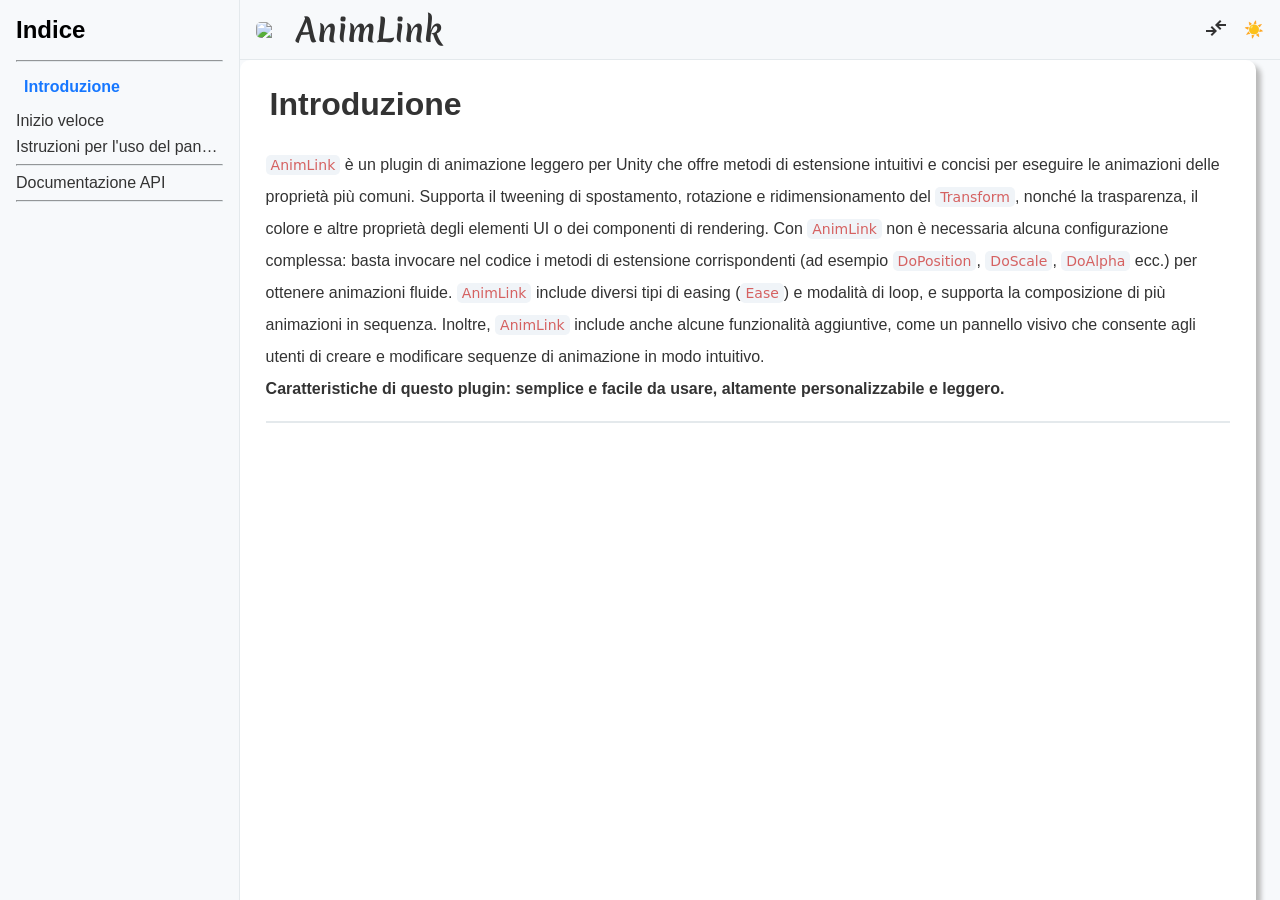
==== commit 0f575055: "Changes to be committed: 	new file:   images/GitHub_Invertocat_Black_Clearspace.svg 	new file:   ima" ====
--- a/index.html
+++ b/index.html
@@ -169,6 +169,15 @@
               ✅ <strong>Suggerimento:</strong> Vuoi saperne di più? Dai
               un'occhiata agli esempi nella cartella
               <code>AnimLink/RunTime/Examples</code>!
+              <a
+                href="https://github.com/lklcc1212/Progettazione-di-un-plugin-per-sviluppare-videogiochi/tree/main/src/AnimLink%200.9.1-beta"
+                ><img
+                  src="/images/GitHub_Invertocat_White_Clearspace.svg"
+                  id="white_github" />
+                <img
+                  src="/images/GitHub_Invertocat_Black_Clearspace.svg"
+                  id="black_github"
+              /></a>
             </p>
             <hr />
           </section>
@@ -184,25 +193,27 @@
               e altre funzionalità.
             </p>
 
-            <h2>🔹 Componente <code>AnimationCommandGroup</code></h2>
-            <p>
-              <code>AnimationCommandGroup</code> è uno dei componenti chiave di
+            <h2>🔹 Componente <code>AnimSequenceConfig</code></h2>
+            <p>
+              <code>AnimSequenceConfig</code> è uno dei componenti chiave di
               <code>AnimLink</code>, utilizzato per gestire in modo
               centralizzato più comandi di animazione. Ogni comando controlla un
               comportamento animato (ad esempio spostamento, transizione di
               opacità, cambio colore, ecc.). Il relativo
-              <code>AnimationCommandGroupPropertyDrawer</code> disegna
-              nell'<strong>Inspector</strong> una lista sequenziale di comandi.
-              <br /><br />
+              <code>AnimSequenceConfigPropertyDrawer</code> disegna nell'<strong
+                >Inspector</strong
+              >
+              una lista sequenziale di comandi. <br /><br />
               Per usarlo, basta aggiungere il componente
-              <code>AnimationCommandGroup</code> all'oggetto di scena:
-              nell'<strong>Inspector</strong> potrai aggiungere, modificare e
-              rimuovere visivamente ogni comando animazione. Ogni commando
-              consente di impostare il tipo di animazione (es.
-              <code>DoPosition</code>, <code>DoAlpha</code>), il valore
-              obiettivo, la durata, il tipo di easing, la modalità di loop e
-              altro, e di cliccare un pulsante di anteprima per vedere in tempo
-              reale l'effetto. <br /><br />
+              <code>AnimSequenceConfig</code> all'oggetto di scena: nell'<strong
+                >Inspector</strong
+              >
+              potrai aggiungere, modificare e rimuovere visivamente ogni comando
+              animazione. Ogni commando consente di impostare il tipo di
+              animazione (es. <code>DoPosition</code>, <code>DoAlpha</code>), il
+              valore obiettivo, la durata, il tipo di easing, la modalità di
+              loop e altro, e di cliccare un pulsante di anteprima per vedere in
+              tempo reale l'effetto. <br /><br />
               Inoltre, ogni gruppo di comandi di animazione può essere
               configurato per essere riprodotto in modo simultaneo (cioè allo
               stesso tempo) o sequenziale. In questo modo è possibile creare
@@ -213,8 +224,8 @@
 
             <div class="video">
               <h3>
-                🎥 Video di esempio: aggiunta, configurazione e utilizzo di un
-                gruppo di comandi
+                🎥 Video di esempio: aggiunta, configurazione e utilizzo di
+                AnimSequenceConfig
               </h3>
               <video
                 controls
@@ -223,21 +234,21 @@
               ></video>
             </div>
 
-            <h2>🔹 Componente <code>AnimationCommand</code></h2>
+            <h2>🔹 Componente <code>AnimStepConfig</code></h2>
             <p>
               Se ti serve un singolo effetto animato, puoi usare direttamente il
-              componente <code>AnimationCommand</code>, che rappresenta un
-              singolo comando. Ogni comando include tipo di animazione
-              (spostamento, scala, opacità, ecc.), valore obiettivo, durata,
-              easing, modalità di loop e altri parametri. Nel pannello
+              componente <code>AnimStepConfig</code>, che rappresenta un singolo
+              comando. Ogni comando include tipo di animazione (spostamento,
+              scala, opacità, ecc.), valore obiettivo, durata, easing, modalità
+              di loop e altri parametri. Nel pannello
               <strong>Inspector</strong> è disegnato tramite
-              <code>AnimationCommandPropertyDrawer</code> per un editing
+              <code>AnimStepConfigPropertyDrawer</code> per un editing
               intuitivo, permettendoti di configurare l'animazione senza
               scrivere codice.
             </p>
 
             <div class="video">
-              <h3>🎥 Video di esempio: utilizzo di AnimationCommand</h3>
+              <h3>🎥 Video di esempio: utilizzo di AnimStepConfig</h3>
               <video
                 controls
                 preload="none"
@@ -284,8 +295,8 @@
                 <p>
                   ✅ <strong>Suggerimento:</strong> il componente
                   <code>FunctionPlus</code> può essere utilizzato all'interno di
-                  <code>AnimationCommandGroup</code> e non in
-                  <code>AnimationCommand</code>.
+                  <code>AnimSequenceConfig</code> e non in
+                  <code>AnimStepConfig</code>.
                 </p>
               </li>
             </ul>
--- a/styles/common-styles.css
+++ b/styles/common-styles.css
@@ -0,0 +1,391 @@
+/* --------------------------------------------- 通用风格 --------------------------------------------- */
+/* ---------- 全局重置与字体 ---------- */
+* {
+  margin: 0;
+  padding: 0;
+  /*
+  margin: 边距是元素边缘与其他附近元素之间的外部空间。
+  padding: 填充是元素内容与其边框之间的内部空间。
+  */
+  box-sizing: border-box;
+}
+
+body {
+  font-family: Arial, sans-serif;
+  color: var(--base-color);
+  background: var(--base-bg-color2);
+  min-width: 350px;
+}
+
+/* ---------- 全局变量 ---------- */
+html {
+  /* 或 :root { variables } 优先级更高 */
+  /* ---------- 浅色主题 ---------- */
+  --base-color: #333;
+  --base-bg-color1: #f7f9fb;
+  --base-bg-color2: #ffffff;
+  --sidebar-element-hover-color: #000000;
+  --sidebar-element-active-color: #1677ff;
+  --scrollbar-color: #727272;
+  --scrollbar-hover-color: #676767;
+  --box-shadow-color: #b9b9b9;
+  --code-element-bg-color: #f0f4f8;
+  --code-element-color: #d56161;
+  --header-height: 60px;
+  --border-color: #e4e9ec;
+}
+
+/* ---------- 深色主题 ---------- */
+.dark {
+  --base-color: #ddd;
+  --base-bg-color1: #050709;
+  --base-bg-color2: #0a0e13;
+  --sidebar-element-hover-color: #fff;
+  --sidebar-element-active-color: #0053c8;
+  --scrollbar-color: #fff;
+  --scrollbar-hover-color: #dedede;
+  --box-shadow-color: #131313;
+  --code-element-bg-color: #0d141a;
+  --border-color: #2a353c;
+}
+
+/* ---------- main translation ---------- */
+#main {
+  transition: margin 0.25s ease-out;
+}
+
+/* ---------- 阻止用户选择或拖拽 ---------- */
+.prevent-select {
+  -webkit-user-select: none;
+  -ms-user-select: none;
+  -moz-user-select: none;
+  user-select: none;
+}
+
+img,
+a {
+  -webkit-user-drag: none;
+  -khtml-user-drag: none;
+  -moz-user-drag: none;
+  -o-user-drag: none;
+}
+
+/* ---------- 通用：视频风格 ---------- */
+.video h3 {
+  margin-top: 0.5rem;
+}
+
+.video {
+  display: flex;
+  flex-direction: column;
+  justify-content: center;
+  align-items: center;
+}
+
+.video video {
+  border-radius: 5px;
+  border: 1px solid var(--border-color);
+  width: 80%; /* 相对于父元素宽度 */
+  max-width: 600px; /* 最大宽度限制 */
+  min-width: 300px; /* 最小宽度限制 */
+}
+
+/* ---------- 通用：自定义滚动条 ---------- */
+/* 整个scrollbar */
+::-webkit-scrollbar {
+  width: 0.4rem;
+  height: 0.4rem;
+}
+
+/* scrollbar的跳 */
+::-webkit-scrollbar-thumb {
+  background: var(--scrollbar-color);
+  border-radius: 10px;
+}
+
+/* scrollbar被鼠标悬停 */
+::-webkit-scrollbar-thumb:hover {
+  background: var(--scrollbar-hover-color);
+}
+
+/* scrollbar的背景 */
+::-webkit-scrollbar-track {
+  background-color: var(--base-bg-color1);
+}
+
+/* ---------- 通用: 顶部 Header(main的一部分) ---------- */
+#header {
+  height: var(--header-height);
+  padding: 1rem;
+  display: flex;
+  justify-content: space-between;
+  /* space-between: 首尾不留空白;中间的每个元素之间平均分配间距 
+     space-around: 每个元素左右都留有相等的间距;首尾两侧的间距是中间间距的一半
+     space-evenly: 每个元素之间和两侧的空白都完全相等
+  */
+  background: var(--base-bg-color1);
+  border-bottom: 1px solid var(--border-color);
+  z-index: 10;
+}
+
+#header .logo {
+  display: flex;
+  align-items: center; /* 垂直居中 */
+  gap: 0.5rem; /* logo和标题之间的间距 */
+  font-weight: bold;
+  font-family: "Merienda";
+  font-size: 2rem;
+}
+
+#header .logo img {
+  width: 2rem;
+  border-radius: 5px;
+}
+
+#right-header {
+  display: flex;
+  align-items: center;
+  justify-content: center;
+  gap: 1rem;
+}
+
+#lang-toggle {
+  height: 1rem;
+  transition: all 0.2s ease;
+}
+
+#lang-toggle:hover {
+  cursor: pointer;
+  transform: scale(2);
+}
+
+#lang-toggle:active {
+  transform: scale(1);
+}
+
+#theme-toggle {
+  cursor: pointer;
+  border: none;
+  background: none;
+  transition: all 0.2s ease;
+}
+
+#theme-toggle:hover {
+  transform: scale(2) rotateZ(1turn);
+}
+
+#theme-toggle:active {
+  transform: scale(1);
+}
+
+@keyframes forward-rotate-scale {
+  from {
+    transform: rotateZ(0) scale(1);
+  }
+  to {
+    transform: rotateZ(180deg) scale(1.5);
+  }
+}
+
+@keyframes backward-rotate-scale {
+  from {
+    transform: rotateZ(0) scale(1.5);
+  }
+  to {
+    transform: rotateZ(-180deg) scale(1);
+  }
+}
+
+/* 悬停且未按下 */
+#change-style-img:hover {
+  animation: forward-rotate-scale 0.25s ease-out 1 normal forwards;
+}
+
+/* 按下时或闲置时 */
+#change-style-img:active,
+#change-style-img {
+  animation: backward-rotate-scale 0.25s ease-out 1 normal forwards;
+}
+
+#change-style-img {
+  cursor: pointer;
+}
+
+/* ----------- 工具提示 ---------- */
+.tooltip-wrapper {
+  position: relative;
+}
+
+.tooltip {
+  width: max-content;
+  padding: 6px 10px;
+  border-radius: 4px;
+  font-size: 0.875rem;
+  font-family: Arial, Helvetica, sans-serif;
+  box-shadow: 0 2px 6px rgba(0, 0, 0, 0.2);
+  background-color: #333;
+  color: #fff;
+  visibility: hidden;
+  position: absolute;
+  right: 0;
+  left: auto;
+  top: 50%;
+  pointer-events: none; /* 使其hover时，不会触发任何event */
+  opacity: 0;
+  /*      所有类型|时间|延迟|缓动类型 */
+  transition: all 0.25s 0s ease-out;
+}
+
+.tooltip-wrapper:hover .tooltip {
+  visibility: visible;
+  opacity: 1;
+  transform: translateY(70%);
+}
+
+/* ---------- 通用：分割线，列表，连接和图片风格 ---------- */
+section a {
+  color: var(--sidebar-element-active-color);
+}
+
+section hr {
+  margin: 1rem 0;
+  border: 1px solid var(--border-color);
+}
+
+section ol,
+section ul {
+  padding-left: 1rem;
+}
+
+section img {
+  border-radius: 5px;
+  width: 80%; /* 相对于父元素宽度 */
+  max-width: 600px; /* 最大宽度限制 */
+  min-width: 250px; /* 最小宽度限制 */
+}
+
+/* ---------- 通用：突出显示文本的风格 ---------- */
+/* parent 不是 pre */
+:not(pre) > code {
+  padding: 2px 5px;
+  background: var(--code-element-bg-color);
+  border-radius: 5px;
+}
+
+code {
+  color: var(--code-element-color);
+  font-weight: normal;
+  font-size: 14px;
+  font-family:
+    system-ui,
+    -apple-system,
+    BlinkMacSystemFont,
+    "Segoe UI",
+    Roboto,
+    Oxygen,
+    Ubuntu,
+    Cantarell,
+    "Open Sans",
+    "Helvetica Neue",
+    sans-serif;
+}
+
+/* ---------- 通用：表格的风格 ----------*/
+
+.table-wrapper {
+  max-width: 100%;
+  overflow-x: auto;
+  border-left: 1px solid var(--border-color);
+  border-right: 1px solid var(--border-color);
+}
+
+table {
+  width: 100%;
+  border-collapse: collapse;
+  font-weight: bold;
+  background-color: var(--base-bg-color2);
+}
+
+table th {
+  background-color: var(--base-bg-color1);
+  color: var(--base-color, #333);
+  padding: 0.75rem 1rem;
+  border: 1px solid var(--border-color);
+}
+
+table td {
+  padding: 0.75rem 1rem;
+  border: 1px solid var(--border-color);
+}
+
+/* 代码样式：不自动换行 */
+table code {
+  display: block;
+  font-family: Consolas, "Courier New", monospace;
+  font-size: 0.875rem;
+  line-height: 1.4;
+  background-color: #1e1e1e;
+  color: #f8f8f2;
+  padding: 0.5rem;
+  border-radius: 5px;
+}
+
+/* ---------- 通用：代码面板 ---------- */
+.code-panel {
+  max-width: 95%;
+  border: 1px solid #ccc;
+  border-radius: 8px;
+  background-color: #1e1e1e;
+  padding: 1rem;
+  box-shadow: 0 0 10px rgba(0, 0, 0, 0.3);
+  margin: 0 0 1.5rem 0;
+  overflow: auto;
+}
+
+.code-panel pre {
+  line-height: 1.5rem;
+}
+
+.code-panel code {
+  color: #f8f8f2;
+  font-family: Consolas, "Courier New", monospace;
+  font-size: 1rem;
+  line-height: 10px;
+  -webkit-user-select: text;
+  -ms-user-select: text;
+  user-select: text;
+}
+
+/* ---------- 通用：自动换行 ---------- */
+
+h1,
+h2,
+h3,
+code:not(:is(pre code, table code)),
+p {
+  word-break: break-word;
+}
+
+/* ---------- 通用：GitHub icon ---------- */
+#white_github,
+#black_github {
+  display: none;
+  min-width: 0 !important;
+  width: 32px !important;
+  height: 32px !important;
+  vertical-align: middle;
+}
+
+/* 默认亮色模式 */
+body #black_github {
+  display: inline-block;
+}
+
+/* dark 模式 */
+body.dark #black_github {
+  display: none;
+}
+
+body.dark #white_github {
+  display: inline-block;
+}
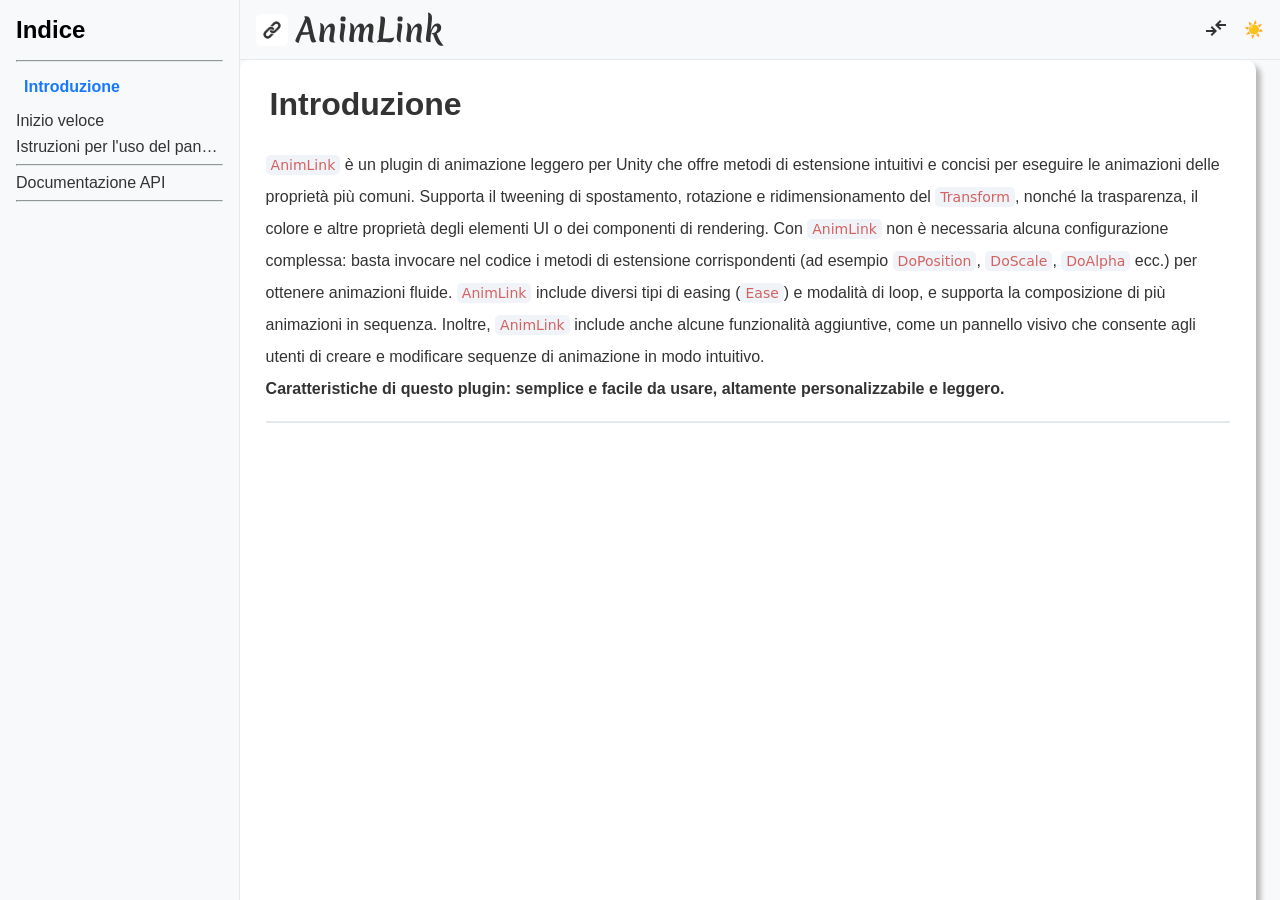
==== commit c01128de: "Changes to be committed: 	new file:   images/Logo.jpg 	modified:   index.html" ====
--- a/index.html
+++ b/index.html
@@ -59,9 +59,7 @@
         <!-- <header> 是一个语义元素，用于表示页面或某个区块的头部内容 -->
         <header id="header">
           <div class="logo">
-            <img
-              src="https://media.istockphoto.com/id/1302329383/vector/two-chain-links-icon-attach-lock-symbol.jpg?s=612x612&w=0&k=20&c=c-dxZOv-E63rdJJ40lKPbO2wbb9y9jJpZ-s10ArX2l8="
-            />
+            <img src="images/Logo.jpg" />
             AnimLink
           </div>
           <div id="right-header">
@@ -170,13 +168,10 @@
               un'occhiata agli esempi nella cartella
               <code>AnimLink/RunTime/Examples</code>!
               <a
+                target="_blank"
                 href="https://github.com/lklcc1212/Progettazione-di-un-plugin-per-sviluppare-videogiochi/tree/main/src/AnimLink%200.9.1-beta"
-                ><img
-                  src="/images/GitHub_Invertocat_White_Clearspace.svg"
-                  id="white_github" />
-                <img
-                  src="/images/GitHub_Invertocat_Black_Clearspace.svg"
-                  id="black_github"
+                ><img src="images/white_cat.svg" id="white_github" />
+                <img src="images/black_cat.svg" id="black_github"
               /></a>
             </p>
             <hr />
